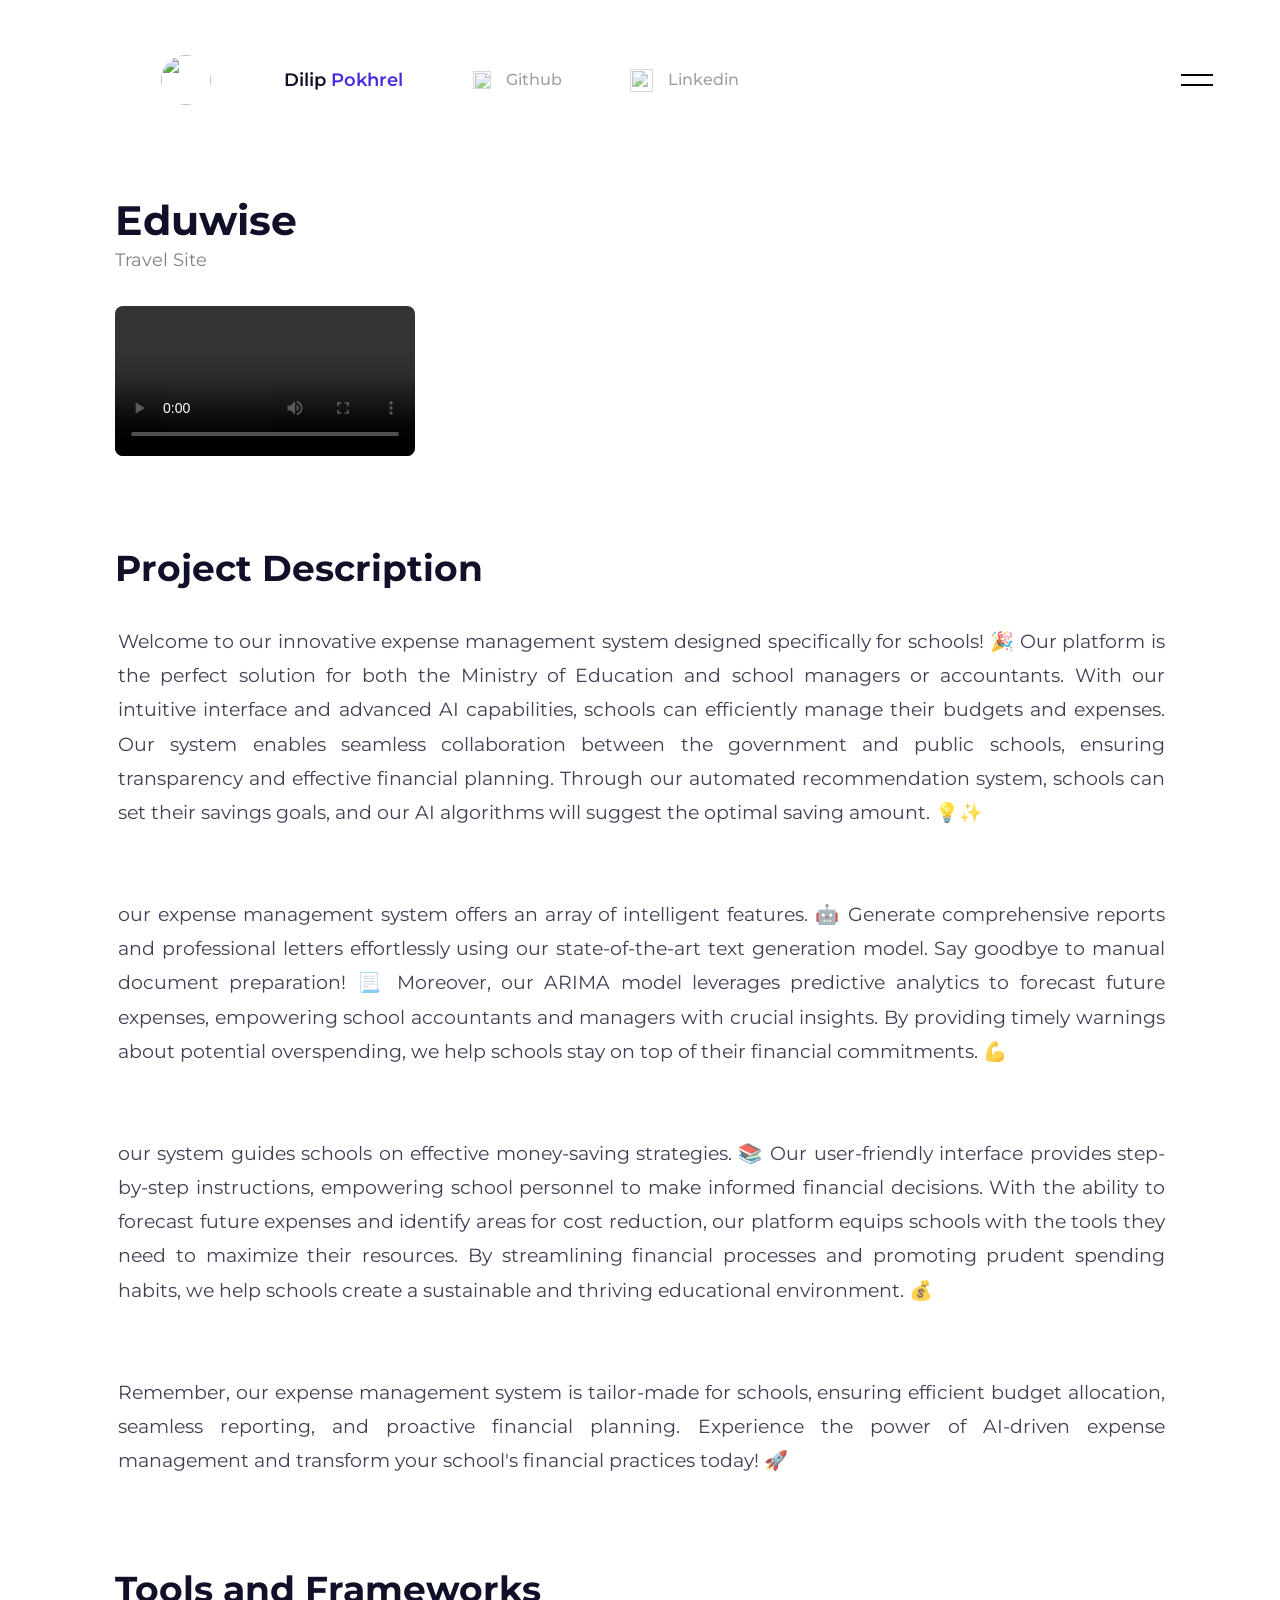
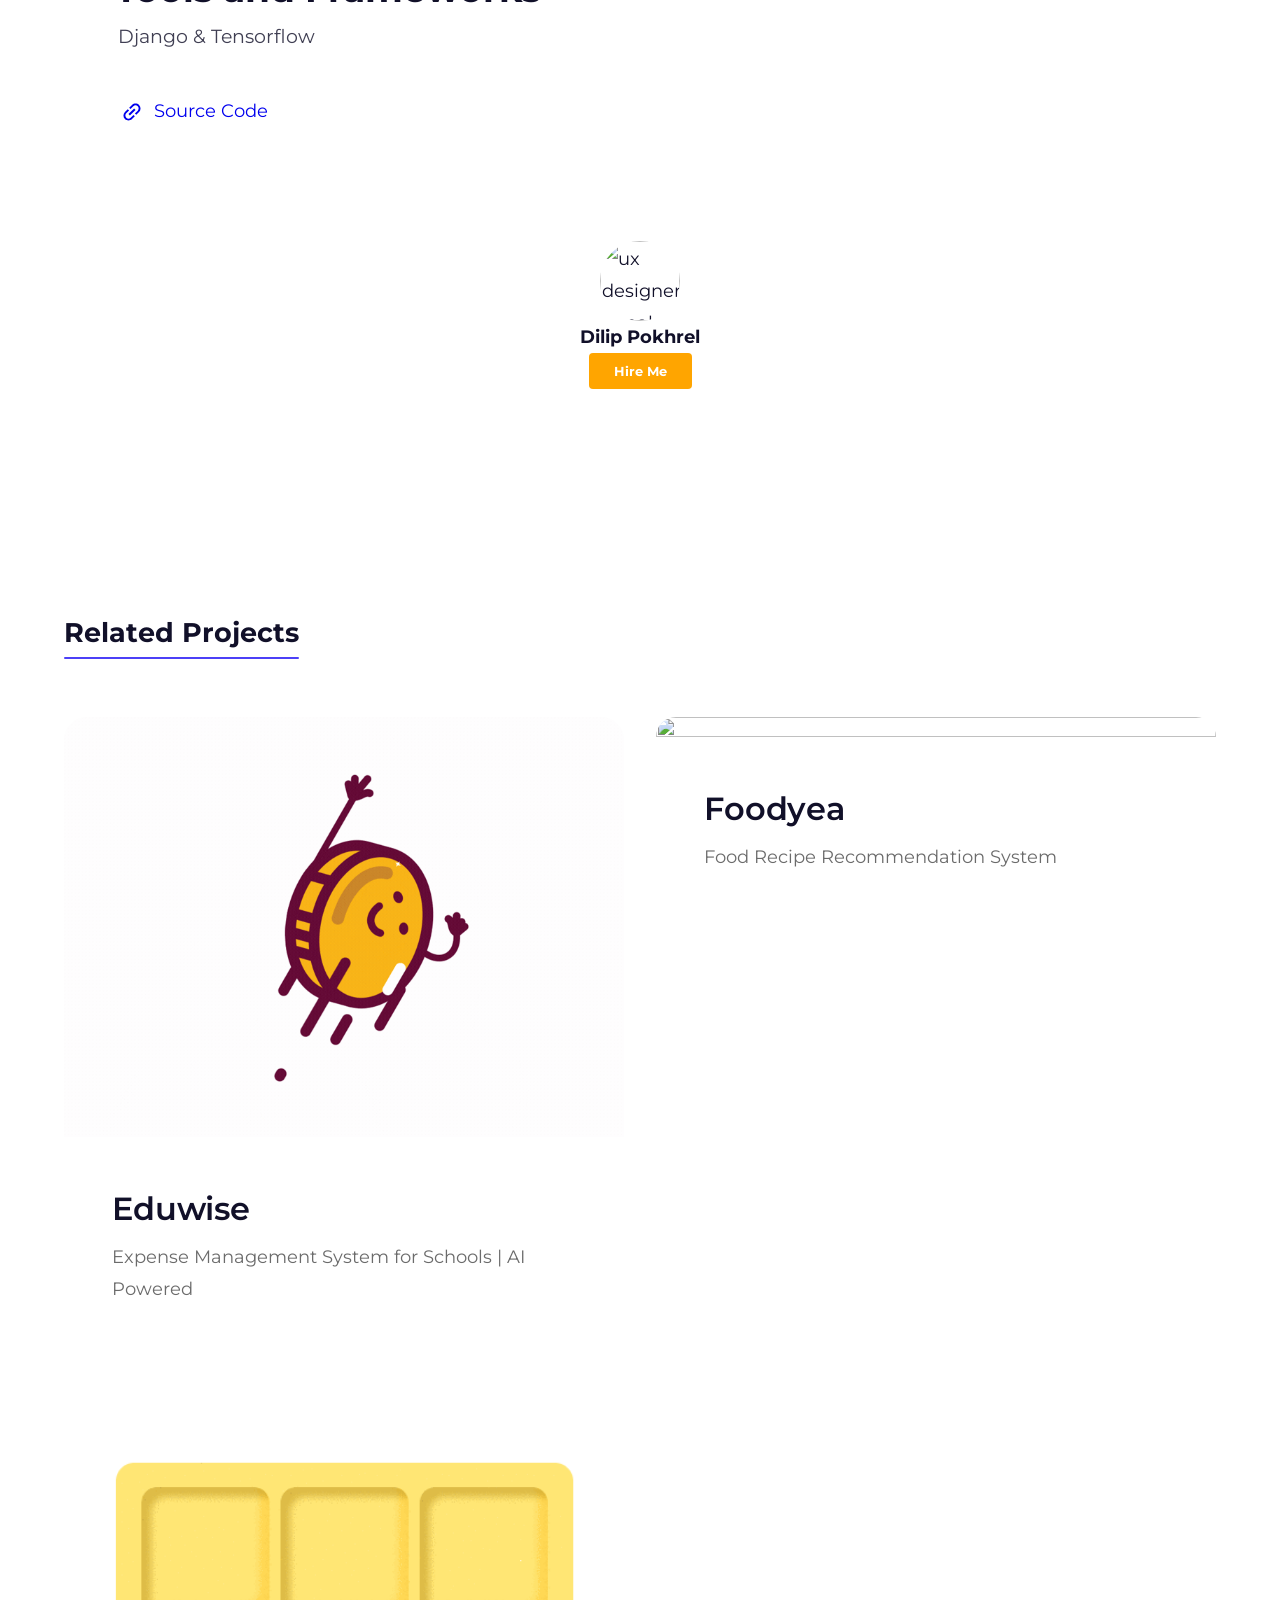
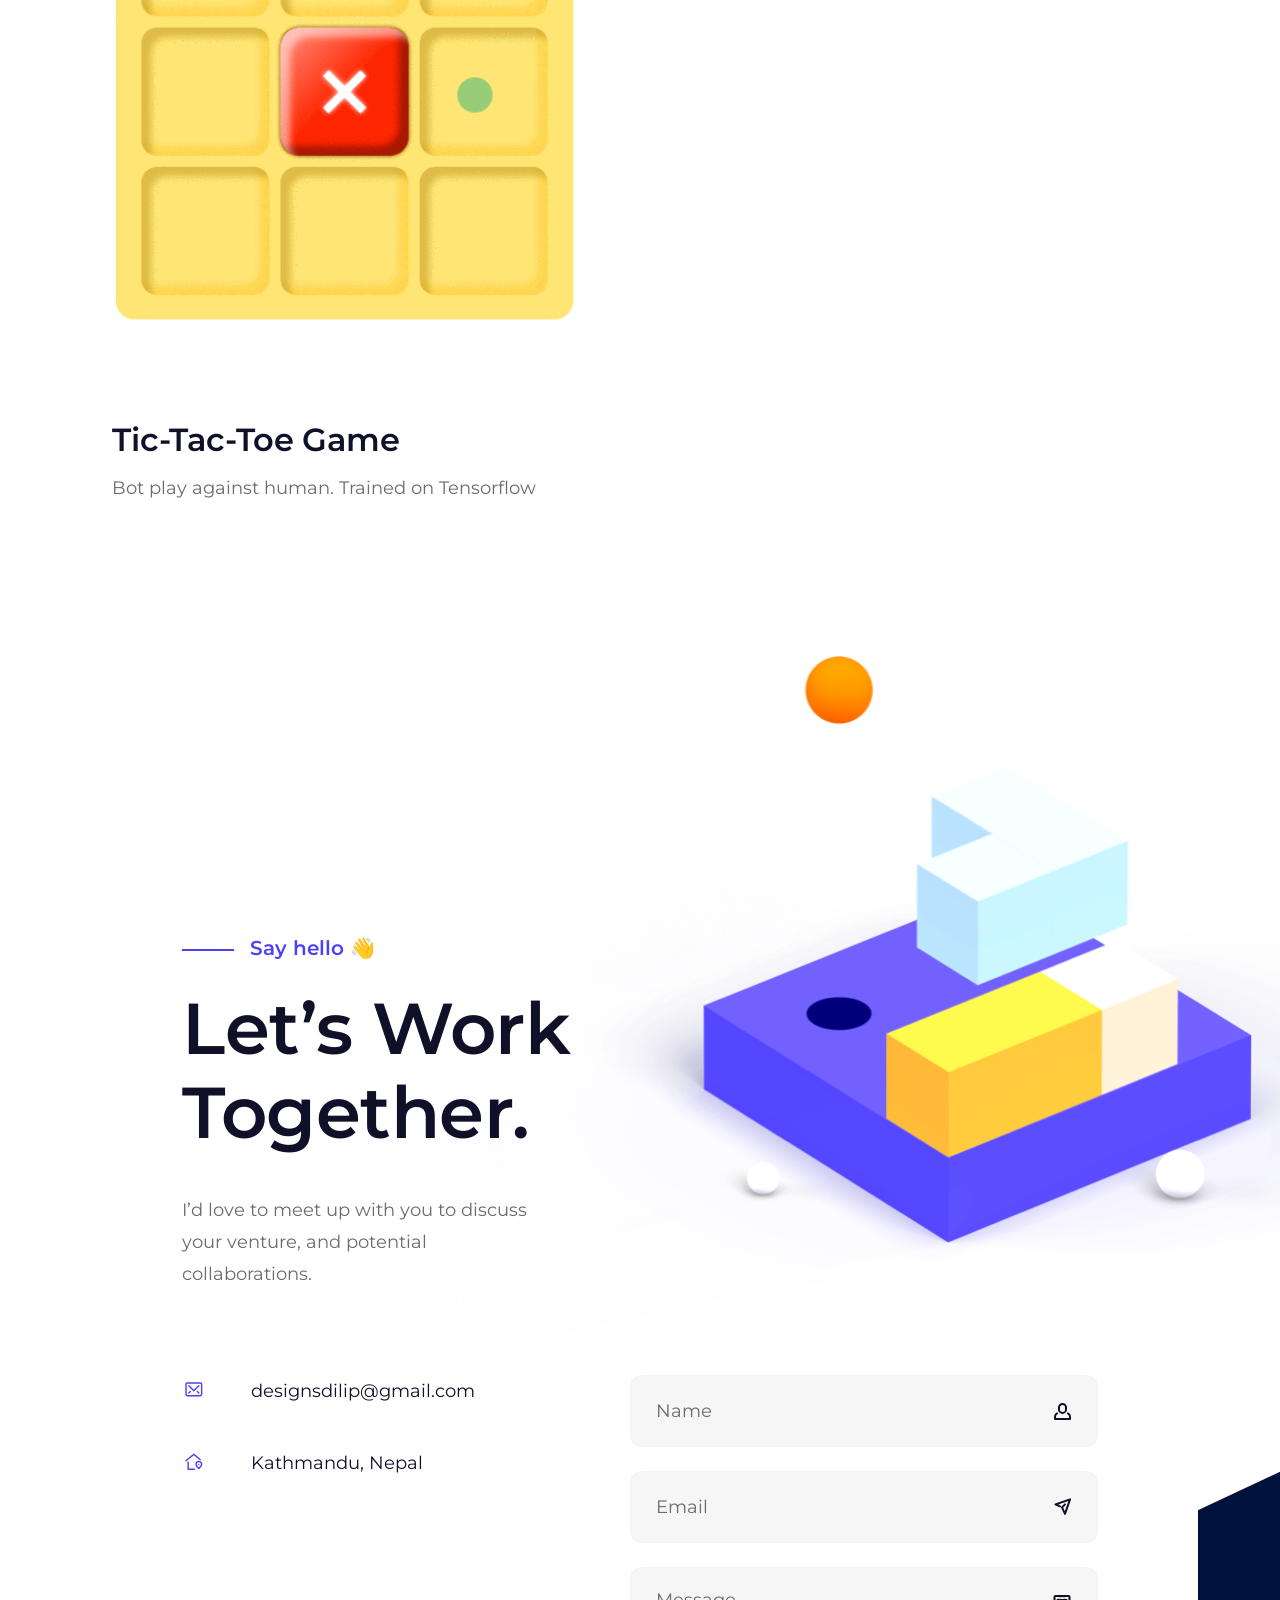
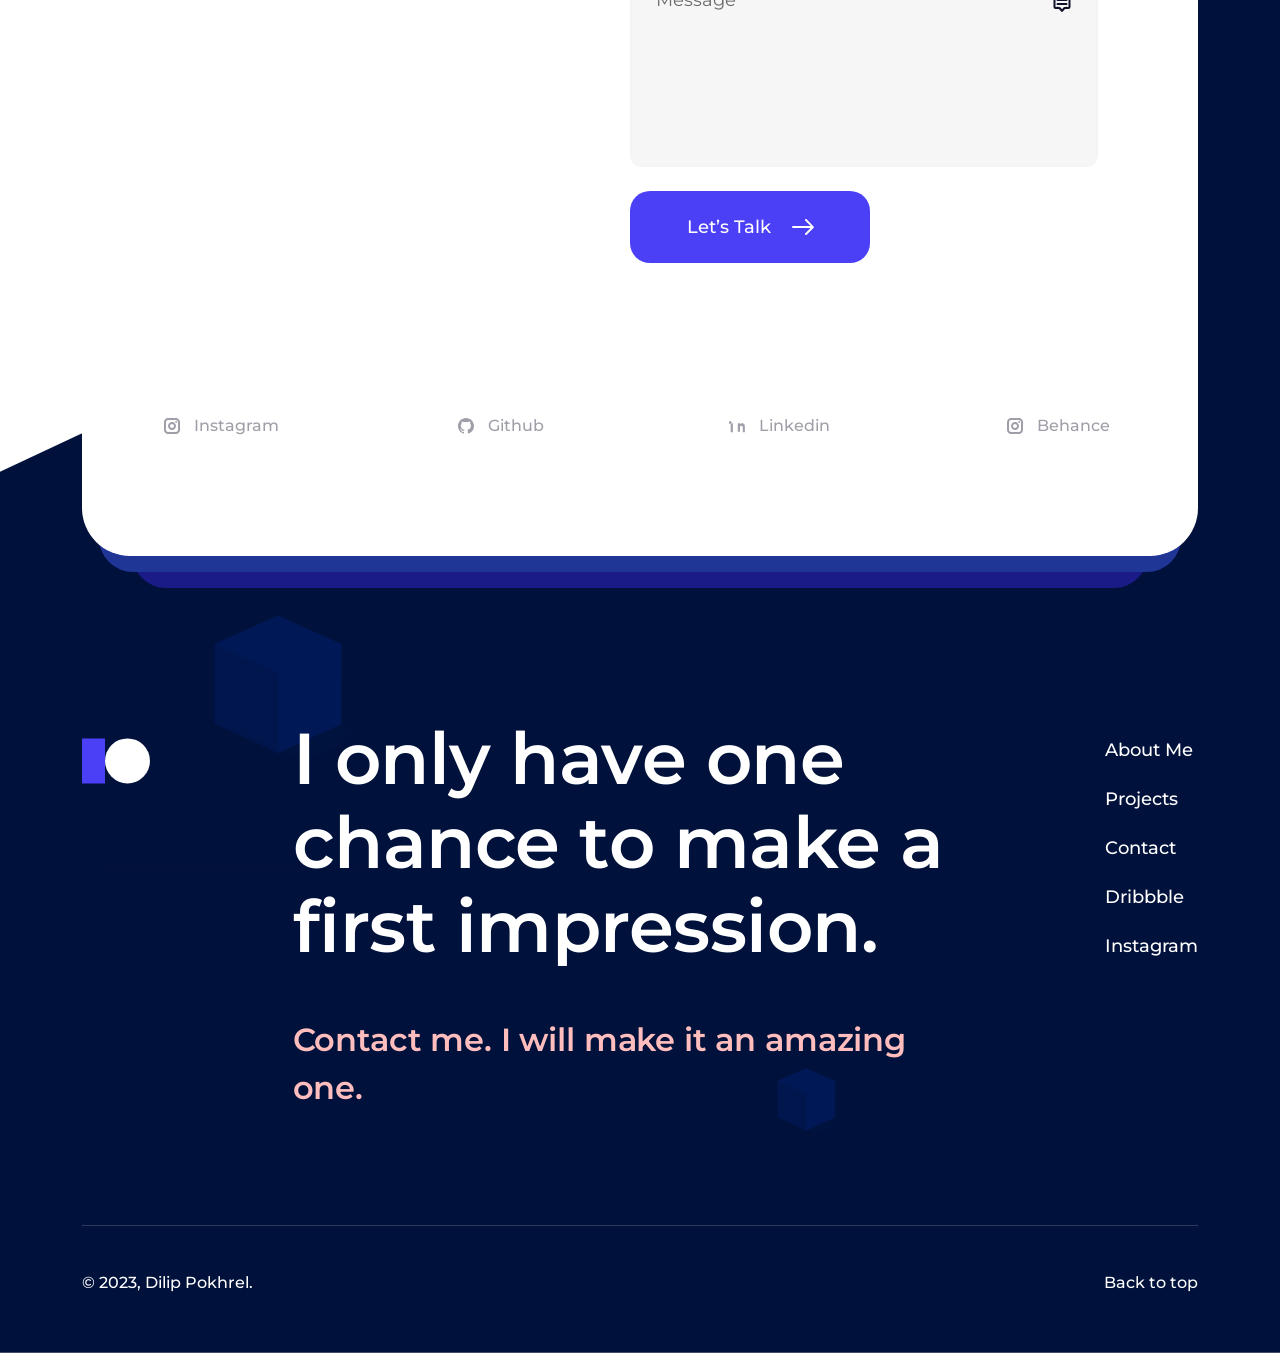
==== eduwise.html @ 45d1de73 "added project page" ====
<html>
   <head>
      <meta name="viewport" content="width=device-width">
      <meta charset="utf-8">
      <meta name="next-head-count" content="4">
      <link rel="preconnect" href="https://fonts.googleapis.com">
<link rel="preconnect" href="https://fonts.gstatic.com" crossorigin>

<link rel="stylesheet" href="https://cdn.plyr.io/3.7.8/plyr.css" />

<link href="https://fonts.googleapis.com/css2?family=Montserrat:wght@300&display=swap" rel="stylesheet">
<link rel="stylesheet" media="all" href="css/css-app.min.css">
<script>
  var viewportmeta = document.querySelector('meta[name="viewport"]');
  if (viewportmeta) {
    if (screen.width < 375) {
      var newScale = screen.width / 375;
      viewportmeta.content = 'width=375, minimum-scale=' + newScale + ', maximum-scale=1.0, user-scalable=no, initial-scale=' + newScale + '';
    } else {
      viewportmeta.content = 'width=device-width, maximum-scale=1.0, initial-scale=1.0';
    }
  }
</script>
    <script src="./js/lazysizes.min.js" async=""></script>
<style>
  .reveal-animation {
animation-name: reveal;
animation-duration: 1s;
animation-fill-mode: forwards;
}

@keyframes reveal {
0% {
opacity: 0;
transform: scale(0.5);
}
100% {
opacity: 1;
transform: scale(1);
}
}

#loading-container {
position: fixed;
top: 0;
left: 0;
width: 100%;
height: 100%;
background-color: #ffffff;
z-index: 9999;
display: flex;
align-items: center;
justify-content: center;
}

.loader {
width: 50px;
height: 50px;
border-radius: 50%;
border: 4px solid #333333;
border-top-color: transparent;
animation: spin 1s linear infinite;
}

@keyframes spin {
0% {
transform: rotate(0deg);
}
100% {
transform: rotate(360deg);
}
}



.header__burger:before{
   background-color: black;
}
.header__burger:after{
   background-color: black;
}


</style>
      <style data-jss="" data-meta="MuiSvgIcon">
         .MuiSvgIcon-root {
         fill: currentColor;
         width: 1em;
         height: 1em;
         display: inline-block;
         font-size: 1.5rem;
         transition: fill 200ms cubic-bezier(0.4, 0, 0.2, 1) 0ms;
         flex-shrink: 0;
         user-select: none;
         }
         .MuiSvgIcon-colorPrimary {
         color: #3f51b5;
         }
         .MuiSvgIcon-colorSecondary {
         color: #f50057;
         }
         .MuiSvgIcon-colorAction {
         color: rgba(0, 0, 0, 0.54);
         }
         .MuiSvgIcon-colorError {
         color: #f44336;
         }
         .MuiSvgIcon-colorDisabled {
         color: rgba(0, 0, 0, 0.26);
         }
         .MuiSvgIcon-fontSizeInherit {
         font-size: inherit;
         }
         .MuiSvgIcon-fontSizeSmall {
         font-size: 1.25rem;
         }
         .MuiSvgIcon-fontSizeLarge {
         font-size: 2.1875rem;
         }
      </style>
      <style data-jss="" data-meta="MuiAvatar">
         .MuiAvatar-root {
         width: 40px;
         height: 40px;
         display: flex;
         overflow: hidden;
         position: relative;
         font-size: 1.25rem;
         align-items: center;
         flex-shrink: 0;
         font-family: sans-serif;
         line-height: 1;
         user-select: none;
         border-radius: 50%;
         justify-content: center;
         }
         .MuiAvatar-colorDefault {
         color: #fafafa;
         background-color: #bdbdbd;
         }
         .MuiAvatar-rounded {
         border-radius: 4px;
         }
         .MuiAvatar-square {
         border-radius: 0;
         }
         .MuiAvatar-img {
         color: transparent;
         width: 100%;
         height: 100%;
         object-fit: cover;
         text-align: center;
         text-indent: 10000px;
         }
         .MuiAvatar-fallback {
         width: 75%;
         height: 75%;
         }
      </style>


<style>
*{
    font-family: 'Montserrat', sans-serif !important;
   max-width: 100vw;
}
video {
    object-fit: fill; /* or other values like "contain" or "cover" */
    border: none; /* Remove any borders */
    padding: 0; /* Remove any padding */
    margin: 0; /* Remove any margin */
  }
</style>
   </head>
   <body data-new-gr-c-s-check-loaded="14.1114.0" data-gr-ext-installed="">
      <div class="header js-header" id="header">
         <div class="header__center center"><a class="header__logo" href="/"><a class="header__logo" href="index.html"><img class="header__pic" src="https://media.licdn.com/dms/image/C5603AQFlEk9Rw_d9qg/profile-displayphoto-shrink_800_800/0/1641045529666?e=2147483647&v=beta&t=YGl5ArrjZOVlyVRpZod1Vz9etAuSthWq5inbmCPVa10" style="height:50px;width:50px;border-radius:50px" alt=""></a></a>
           <p style="margin-left: -20px;margin-right: 70px;font-weight:600;"> Dilip <span style="color:rgb(70, 43, 226)">Pokhrel</span></p>
           <div class="header__social header__social_main"><a class="header__link" href="https://github.com/coder-dilip" target="_blank">
               <img src="https://upload.wikimedia.org/wikipedia/commons/9/91/Octicons-mark-github.svg" style="width:18px;height:auto;opacity: 0.6;margin-right: 15px;" alt="">
                 Github</a><a class="header__link" href="https://www.linkedin.com/in/dilippokhrel/" target="_blank">
                   <img src="https://icon-library.com/images/linkedin-icon-resume/linkedin-icon-resume-1.jpg" style="width:23px;height:auto;opacity: 0.6;margin-right: 15px;" alt="">
              Linkedin</a></div>
           <button class="header__burger js-header-burger" style="color:black !important"></button>
         </div>
         <div class="header__wrapper js-header-wrapper">
           <div class="header__preview"><a class="header__logo" href="index.html">
            <div style="display: flex;align-items: center;">
               <img class="header__pic" style="border-radius: 60px;height:60px;width:auto" src="https://yt3.googleusercontent.com/ytc/AGIKgqPTjOGHkzx6yGVcuReM-qE14VBPfmfHMRu24Bqj=s900-c-k-c0x00ffffff-no-rj" alt=""></a>
               <h3 style="font-weight: bolder;margin-left: 15px;color:white">Dilip Pokhrel</h3>
            </div>
             <div class="header__img"></div>
           </div>
           <div class="header__center center">
             <div class="header__contacts"><a class="header__line" href="mailto:designsdilip@gmail.com">
                 <div class="header__icon">
                  
                 </div>
                 <div class="header__text">designsdilip@gmail.com</div></a>
               <div class="header__line">
                 <div class="header__icon">
                 
                 </div>
                 <div class="header__text"> 
                   <p>Kathmandu, Nepal</p>
                 </div>
               </div>
             </div>
             <nav class="header__nav"><a class="header__item" href="#"><span>About</span></a><a class="header__item" href="#"><span>Work</span></a><a class="header__item" href="#"><span>Services</span></a><a class="header__item" href="#"><span>Contact</span></a></nav>
             <div class="header__social header__social_inner"><a class="header__link" href="#">
                 <svg xmlns="http://www.w3.org/2000/svg" width="16" height="16" fill="none" viewbox="0 0 16 16">
                   <path fill-rule="evenodd" d="M8 0C3.6 0 0 3.6 0 8s3.6 8 8 8 8-3.6 8-8-3.6-8-8-8zm2.2 7.4s-.2-.6-.3-.8c1.7-.8 2.8-1.7 3.2-2.2.7.9 1.1 2 1.2 3.2-.8-.2-2.6-.5-4.1-.2zM9.1 5.1C8.3 3.7 7.4 2.5 7 1.8c1.9-.5 3.6.1 4.9 1.3-.4.5-1.2 1.3-2.8 2zm-4-2.6c.4.5 1.2 1.7 2 3.2-2.2.5-4.2.6-5.1.6.4-1.6 1.6-3 3.1-3.8zM8 7.3c.1.2.2.4.3.5-2.8.9-4.6 3.2-5.2 4.1-.8-1.1-1.3-2.4-1.3-3.7.9-.1 3.5-.2 6.2-.9zm1 2.2c.7 2 1.1 3.6 1.2 4.4-2.1.7-4.5.3-5.8-.8.4-.7 1.7-2.5 4.6-3.6zm2.9 3.4c-.2-.8-.5-2.2-1.1-3.9 1.1-.2 2.7 0 3.3.2-.3 1.5-1.1 2.8-2.2 3.7z" fill="#111029"></path>
                 </svg>Dribbble</a><a class="header__link" href="#">
                 <svg xmlns="http://www.w3.org/2000/svg" width="16" height="16" viewbox="0 0 16 16">
                   <path fill="#9f9fa9" d="M12 0c2.056 0 4 1.944 4 4h0v8c0 2.056-1.944 4-4 4h0-8c-2.056 0-4-1.944-4-4h0V4c0-2.056 1.944-4 4-4h0zm0 2H4c-.935 0-2 1.065-2 2h0v8c0 .953 1.047 2 2 2h8c.935 0 2-1.065 2-2h0V4c0-.935-1.065-2-2-2h0zM8 4c2.206 0 4 1.794 4 4s-1.794 4-4 4-4-1.794-4-4 1.794-4 4-4zm0 2c-1.103 0-2 .897-2 2s.897 2 2 2 2-.897 2-2-.897-2-2-2zm4.145-3.068a.96.96 0 1 1 0 1.92.96.96 0 1 1 0-1.92z"></path>
                 </svg>Instagram</a></div>
           </div>
         </div>
       </div>
       <br><br><br>
      <div id="__next">
         <div style="margin-bottom:40px"></div>
         <div class="Home_active_details__1TKPJ" style="width:90%;margin:auto;max-width:1050px">
            <p class="Home_hello__30AyG" style="width: 100%; font-size: 41px; line-height: 3rem; margin-top: 100px; animation: 0s ease 0s 1 normal none running none; margin-bottom: 0px;font-family: 'Montserrat', sans-serif;font-weight: bolder;">Eduwise</p>
            <p style="color:GrayText">Travel Site</p>
            <div style="margin-top:30px">
               <div style="display: inline-block; max-width: 100%; overflow: hidden; position: relative; box-sizing: border-box; margin: 0px;">
                  <div style="box-sizing: border-box; display: block; max-width: 100%;">
                  
                     <div class="plyr">
                        <video controls style="border-radius: 8px;">
                          <source src="./project_videos/expense.mp4" type="video/mp4">
                        </video>
                      </div>
                </div>
                
               </div>
            </div>
            <div style="width:100%;margin:auto;margin-top:80px">
               <h1>Project Description</h1>
               <p style="font-size:1.2rem;margin-left:3px;margin-top:-10px;opacity:0.8;text-align: justify;">
                  <br>
                  Welcome to our innovative expense management system designed specifically for schools! 🎉 Our platform is the perfect solution for both the Ministry of Education and school managers or accountants. With our intuitive interface and advanced AI capabilities, schools can efficiently manage their budgets and expenses. Our system enables seamless collaboration between the government and public schools, ensuring transparency and effective financial planning. Through our automated recommendation system, schools can set their savings goals, and our AI algorithms will suggest the optimal saving amount. 💡✨

                 <br><br><br>
             our expense management system offers an array of intelligent features. 🤖 Generate comprehensive reports and professional letters effortlessly using our state-of-the-art text generation model. Say goodbye to manual document preparation! 📃 Moreover, our ARIMA model leverages predictive analytics to forecast future expenses, empowering school accountants and managers with crucial insights. By providing timely warnings about potential overspending, we help schools stay on top of their financial commitments. 💪
                  
                 <br><br><br>
              our system guides schools on effective money-saving strategies. 📚 Our user-friendly interface provides step-by-step instructions, empowering school personnel to make informed financial decisions. With the ability to forecast future expenses and identify areas for cost reduction, our platform equips schools with the tools they need to maximize their resources. By streamlining financial processes and promoting prudent spending habits, we help schools create a sustainable and thriving educational environment. 💰
                  <br><br><br>
                  Remember, our expense management system is tailor-made for schools, ensuring efficient budget allocation, seamless reporting, and proactive financial planning. Experience the power of AI-driven expense management and transform your school's financial practices today! 🚀</p>
            </div>
            <div style="width:100%;margin:auto;margin-top:80px">
               <h1> Tools and Frameworks</h1>
               <p style="font-size:1.2rem;margin-left:3px;margin-top:-2px;opacity:0.8">Django &amp; Tensorflow<br><br></p>
               <a target="_blank" rel="noreferrer" class="Home_hoverprojectlink__252nt" style="cursor:pointer" href="https://fervent-feynman-dfd9a2.netlify.app/">
                  <svg class="MuiSvgIcon-root" focusable="false" viewBox="0 0 24 24" aria-hidden="true" style="margin-top:5px;margin-left:5px;position:relative;top:7px;transform:rotate(-45deg);margin-right:5px">
                     <path d="M3.9 12c0-1.71 1.39-3.1 3.1-3.1h4V7H7c-2.76 0-5 2.24-5 5s2.24 5 5 5h4v-1.9H7c-1.71 0-3.1-1.39-3.1-3.1zM8 13h8v-2H8v2zm9-6h-4v1.9h4c1.71 0 3.1 1.39 3.1 3.1s-1.39 3.1-3.1 3.1h-4V17h4c2.76 0 5-2.24 5-5s-2.24-5-5-5z"></path>
                  </svg>
                  Source Code
               </a>
            </div>
            <div style="display:flex;flex-direction:column;align-items:center;margin-top:50px">
                <br><br>
               <div><img alt="ux designer nepal" src="https://mir-s3-cdn-cf.behance.net/user/276/5e4175543273395.5f2100124bf1f.jpg" style="border-radius: 80px;width:80px;height:auto"></div>
               <p style="font-weight:bold">Dilip Pokhrel</p>
               <button style="background:orange;box-shadow:none;outline: none;border:none;border-radius: 4px;padding:10px 25px;font-weight: bold;color: white;cursor:pointer">Hire Me</button>
            </div>
         </div>
      </div>



      <br><br><br><br><br><br><br>
      <a style="cursor:pointer;margin-left:5%;font-weight: bold;font-size: 1.7rem;" id="ai" class="cases__link active">Related Projects</a>
<div style="max-width: 100vw;margin:5%">
      <div id="ai_projects" class="cases__list js-owl" data-items-mobile-portrait="1" data-items-mobile-album="1" data-autoheight><a class="cases__item" data-aos="animation-translate-y" data-aos-delay="" href="/eduwise.html">
         <div class="cases__preview"><img class="cases__pic lazyload" data-src="./images/eduwise.gif" alt="">
           <div class="cases__box">View <br>Project</div>
         </div>
         <div class="cases__body">
           <h4 class="cases__info h4">Eduwise</h4>
           <div class="cases__text">Expense Management System for Schools | AI Powered</div>
         </div></a><a class="cases__item" data-aos="animation-translate-y" data-aos-delay="200" href="case.html">
         <div class="cases__preview"><img class="cases__pic lazyload" data-src="./images/foodyea.gif" alt="">
           <div class="cases__box">View <br>Project</div>
         </div>
         <div class="cases__body">
           <h4 class="cases__info h4">Foodyea</h4>
           <div class="cases__text">Food Recipe Recommendation System</div>
         </div></a><a class="cases__item" data-aos="animation-translate-y" data-aos-delay="" href="case.html">
         <div class="cases__preview"><img class="cases__pic lazyload" data-src="./images/tictac.gif" alt="">
           <div class="cases__box">View <br>Project</div>
         </div>
         <div class="cases__body">
           <h4 class="cases__info h4">Tic-Tac-Toe Game</h4>
           <div class="cases__text">Bot play against human. Trained on Tensorflow</div>
         </div></a>
      </div>
      </div>
         <br><br><br><br>




      <!-- footer -->
      <div class="wrapper wrapper_dark">
         <div class="contacts">
           <div class="contacts__center center">
             <div class="contacts__container">
               <div class="contacts__wrap">
                 <div class="contacts__stage stage" data-aos="animation-scale-y">Say hello &#128075;</div>
                 <h2 class="contacts__title h1" data-aos="animation-scale-y" data-aos-delay="200">Let&rsquo;s Work <br>Together.</h2>
                 <div class="contacts__info" data-aos="animation-scale-y" data-aos-delay="400">I&rsquo;d love to meet up with you to discuss your venture, and potential collaborations.</div>
               </div>
               <div class="contacts__row">
                 <div class="contacts__details" data-aos="animation-translate-y"><a class="contacts__line" href="mailto:designsdilip@gmail.com">
                     <div class="contacts__icon">
                       <svg xmlns="http://www.w3.org/2000/svg" width="18" height="15" fill="none" viewbox="0 0 18 15">
                         <path fill-rule="evenodd" d="M2.422.267C1.244.267.289 1.222.289 2.4v9.956c0 1.178.955 2.133 2.133 2.133h12.8c1.178 0 2.133-.955 2.133-2.133V2.4c0-1.178-.955-2.133-2.133-2.133h-12.8zM1.711 2.4a.71.71 0 0 1 .711-.711h12.8a.71.71 0 0 1 .711.711v9.956a.71.71 0 0 1-.711.711h-12.8a.71.71 0 0 1-.711-.711V2.4zm2.636.919a.71.71 0 1 0-1.006 1.006l4.978 4.978a.71.71 0 0 0 1.006 0l4.978-4.978a.71.71 0 1 0-1.006-1.006L8.822 7.794 4.347 3.319zm1.422 5.689a.71.71 0 0 1 0 1.006l-1.422 1.422a.71.71 0 1 1-1.006-1.006l1.422-1.422a.71.71 0 0 1 1.006 0zm7.111 0a.71.71 0 1 0-1.006 1.006l1.422 1.422a.71.71 0 1 0 1.006-1.006l-1.422-1.422z" fill="#4c40f7"></path>
                       </svg>
                     </div>
                     <div class="contacts__text">designsdilip@gmail.com</div></a>
                   <div class="contacts__line">
                     <div class="contacts__icon">
                       <svg xmlns="http://www.w3.org/2000/svg" width="18" height="18" fill="none" viewbox="0 0 18 18">
                         <path fill-rule="evenodd" d="M9.273.85a.71.71 0 0 0-.901 0L.55 7.25a.71.71 0 0 0 .901 1.101l7.372-6.032 5.85 4.786a.71.71 0 1 0 .901-1.101L9.273.85zM3.845 9.222a.71.71 0 1 0-1.422 0v7.111a.71.71 0 0 0 .711.711h6.4a.71.71 0 1 0 0-1.422H3.845v-6.4zm9.932 0a2.04 2.04 0 0 0-2.11 2.008c.001.243.112.6.358 1.053.239.44.567.901.908 1.328l.867.996.867-.996c.341-.427.669-.887.908-1.328.246-.453.357-.81.358-1.053a2.04 2.04 0 0 0-2.11-2.008h-.047zm2.868 2.004h.711c0 .599-.245 1.21-.531 1.736-.294.542-.678 1.075-1.047 1.537l-1.018 1.163-.336.344-.096.095-.027.026-.007.007-.003.003-.491-.514-.491.514-.003-.003-.007-.007-.026-.026-.096-.095-.336-.344-1.017-1.163c-.37-.462-.753-.995-1.047-1.537-.286-.526-.531-1.138-.531-1.736v-.01c.012-.931.399-1.817 1.072-2.46.668-.637 1.561-.981 2.483-.957.922-.024 1.816.32 2.483.957.673.643 1.06 1.529 1.072 2.46l-.711.01zm-3.335 4.911c0 0 0 0 .491-.514l.491.514a.71.71 0 0 1-.982 0zm.491-4.07a.71.71 0 1 0 0-1.422.71.71 0 1 0 0 1.422z" fill="#4c40f7"></path>
                       </svg>
                     </div>
                     <div class="contacts__text"> 
                       <p>Kathmandu, Nepal</p>
                     </div>
                   </div>
                    
                 </div>
                 <form class="contacts__form" data-aos="animation-translate-y" data-aos-delay="200">
                   <div class="contacts__field field">
                     <div class="field__wrap">
                       <input class="field__input" type="text" name="name" placeholder="Name">
                       <div class="field__icon">
                         <svg xmlns="http://www.w3.org/2000/svg" width="17" height="18" fill="none" viewbox="0 0 17 18">
                           <path fill-rule="evenodd" d="M8.5.875a4.5 4.5 0 0 0-4.5 4.5v2a4.5 4.5 0 1 0 9 0v-2a4.5 4.5 0 0 0-4.5-4.5zM6 5.375a2.5 2.5 0 1 1 5 0v2a2.5 2.5 0 1 1-5 0v-2zM3.547 12.25a1 1 0 0 0-.969-1.75A5 5 0 0 0 0 14.875v2a1 1 0 0 0 1 1h15a1 1 0 0 0 1-1v-2a5 5 0 0 0-2.578-4.375 1 1 0 1 0-.969 1.75A3 3 0 0 1 15 14.875v1H2v-1a3 3 0 0 1 1.547-2.625z" fill="#111029"></path>
                         </svg>
                       </div>
                     </div>
                   </div>
                   <div class="contacts__field field">
                     <div class="field__wrap">
                       <input class="field__input" type="email" name="email" placeholder="Email">
                       <div class="field__icon">
                         <svg xmlns="http://www.w3.org/2000/svg" width="17" height="17" fill="none" viewbox="0 0 17 17">
                           <path fill-rule="evenodd" d="M16.707.668a1 1 0 0 1 .238 1.033l-5 14.5a1 1 0 0 1-1.853.093l-3-6.5a1 1 0 0 1 .201-1.126l3-3a1 1 0 0 1 1.414 1.414L9.2 9.589l1.665 3.608 3.52-10.208-10.207 3.52 2.223 1.026a1 1 0 1 1-.838 1.816L1.081 7.283a1 1 0 0 1 .093-1.853l14.5-5a1 1 0 0 1 1.033.238z" fill="#4c40f7"></path>
                         </svg>
                       </div>
                     </div>
                   </div>
                   <div class="contacts__field field">
                     <div class="field__wrap">
                       <div class="field__icon">
                         <svg xmlns="http://www.w3.org/2000/svg" width="12" height="18" fill="none" viewbox="0 0 12 18">
                           <path fill-rule="evenodd" d="M6.664 1.128a1 1 0 0 0-1.329 0l-4.5 4a1 1 0 0 0 1.329 1.495L6 3.213l3.836 3.409a1 1 0 1 0 1.329-1.495l-4.5-4zm-4.5 11a1 1 0 1 0-1.329 1.495l4.5 4a1 1 0 0 0 1.329 0l4.5-4a1 1 0 0 0-1.329-1.495L6 15.537l-3.836-3.41z" fill="#111029"></path>
                         </svg>
                       </div>
                     </div>
                   </div>
                   <div class="contacts__field field field_textarea">
                     <div class="field__wrap">
                       <textarea class="field__textarea" name="message" placeholder="Message"></textarea>
                       <div class="field__icon">
                         <svg xmlns="http://www.w3.org/2000/svg" width="18" height="18" fill="none" viewbox="0 0 18 18">
                           <path fill-rule="evenodd" d="M.5 2.875a2 2 0 0 1 2-2h13a2 2 0 0 1 2 2v10a2 2 0 0 1-2 2h-3.532l-2.2 2.64a1 1 0 0 1-1.536 0l-2.2-2.64H2.5a2 2 0 0 1-2-2v-10zm15 0h-13v10h4a1 1 0 0 1 .768.36L9 15.313l1.732-2.078a1 1 0 0 1 .768-.36h4v-10zm-12 3a1 1 0 0 1 1-1h9a1 1 0 1 1 0 2h-9a1 1 0 0 1-1-1zm1 3a1 1 0 1 0 0 2h9a1 1 0 1 0 0-2h-9z" fill="#111029"></path>
                         </svg>
                       </div>
                     </div>
                   </div>
                   <div class="contacts__btn">
                     <button class="btn btn_purple"><span class="btn__text">Let&rsquo;s Talk</span>
                       <svg xmlns="http://www.w3.org/2000/svg" width="22" height="16" fill="none" viewbox="0 0 22 16">
                         <path fill-rule="evenodd" d="M14.707.293a1 1 0 0 0-1.414 0 1 1 0 0 0 0 1.414L18.586 7H1a1 1 0 1 0 0 2h17.586l-5.293 5.293a1 1 0 0 0 1.414 1.414l7-7c.183-.183.28-.419.292-.659L22 8m-.076-.383c-.049-.118-.121-.228-.217-.324l-7-7m7.217 7.324c.048.115.075.241.076.374z" fill="#fff"></path>
                       </svg>
                     </button>
                   </div>
                 </form>
               </div>
               <div class="contacts__category h5">Let&rsquo;s connect</div>
               <div class="contacts__social">
                 <div class="contacts__box" data-aos="animation-translate-y"><a class="contacts__link" href="https://instagram.com/dilip_stack" target="_blank">
                     <svg xmlns="http://www.w3.org/2000/svg" width="16" height="16" viewbox="0 0 16 16">
                       <path fill="#9f9fa9" d="M12 0c2.056 0 4 1.944 4 4h0v8c0 2.056-1.944 4-4 4h0-8c-2.056 0-4-1.944-4-4h0V4c0-2.056 1.944-4 4-4h0zm0 2H4c-.935 0-2 1.065-2 2h0v8c0 .953 1.047 2 2 2h8c.935 0 2-1.065 2-2h0V4c0-.935-1.065-2-2-2h0zM8 4c2.206 0 4 1.794 4 4s-1.794 4-4 4-4-1.794-4-4 1.794-4 4-4zm0 2c-1.103 0-2 .897-2 2s.897 2 2 2 2-.897 2-2-.897-2-2-2zm4.145-3.068a.96.96 0 1 1 0 1.92.96.96 0 1 1 0-1.92z"></path>
                     </svg>
                     <div class="contacts__text">Instagram</div></a></div>
                 <div class="contacts__box" data-aos="animation-translate-y" data-aos-delay="150"><a class="contacts__link" href="#">
                   <svg xmlns="http://www.w3.org/2000/svg" width="16" height="16" viewBox="0 0 16 16">
                     <path fill="#9f9fa9" d="M8 0C3.582 0 0 3.582 0 8c0 3.535 2.29 6.532 5.47 7.59.4.073.548-.173.548-.386 0-.19-.007-.693-.01-1.36-2.225.484-2.695-1.073-2.695-1.073-.364-.924-.888-1.17-.888-1.17-.726-.497.055-.487.055-.487.803.056 1.226.825 1.226.825.714 1.223 1.875.87 2.33.665.073-.516.277-.87.503-1.07-1.76-.2-3.608-.876-3.608-3.897 0-.862.307-1.567.81-2.117-.08-.2-.35-.997.075-2.08 0 0 .66-.21 2.16.805.626-.175 1.295-.263 1.96-.266.665.003 1.334.091 1.96.266 1.5-1.015 2.16-.805 2.16-.805.425 1.083.155 1.88.075 2.08.504.55.81 1.255.81 2.117 0 3.029-1.85 3.696-3.615 3.89.285.244.54.723.54 1.46 0 1.055-.01 1.905-.01 2.17 0 .214.144.464.55.385C13.715 14.53 16 11.532 16 8c0-4.418-3.582-8-8-8z"/>
                   </svg>
                   
                     <div class="contacts__text">Github</div></a></div>
                 <div class="contacts__box" data-aos="animation-translate-y" data-aos-delay="300"><a class="contacts__link" href="https://linkedin.com/in/dilippokhrel">
                   <svg xmlns="http://www.w3.org/2000/svg" width="16" height="16" viewBox="0 0 16 16">
                     <path fill="#9f9fa9" d="M3.875 14.141H1.703V5.328H3.875v8.813zM2.789 4.711C2.789 3.822 2.01 3.047 1.121 3.047C0.232 3.047 0 3.822 0 4.711C0 5.6 0.779 6.375 1.668 6.375C2.557 6.375 2.789 5.6 2.789 4.711zM15.984 14.141H13.813v-4.657c0-1.164-0.625-1.806-1.387-1.806C11.32 7.678 11 8.32 11 9.277v4.593H8.828V5.328h2.117v1.101h0.031c0.297-0.566 1.031-1.152 2.109-1.152c2.336 0 2.77 1.539 2.77 3.547v5.517z"/>
                     <rect width="3.607" height="10.714" x="0" y="0" fill="none"/>
                   </svg>
                   
                   
                   
                     <div class="contacts__text">Linkedin</div></a></div>
                 <div class="contacts__box" data-aos="animation-translate-y" data-aos-delay="450"><a class="contacts__link" href="#">
                     <svg xmlns="http://www.w3.org/2000/svg" width="16" height="16" viewbox="0 0 16 16">
                       <path fill="#9f9fa9" d="M12 0c2.056 0 4 1.944 4 4h0v8c0 2.056-1.944 4-4 4h0-8c-2.056 0-4-1.944-4-4h0V4c0-2.056 1.944-4 4-4h0zm0 2H4c-.935 0-2 1.065-2 2h0v8c0 .953 1.047 2 2 2h8c.935 0 2-1.065 2-2h0V4c0-.935-1.065-2-2-2h0zM8 4c2.206 0 4 1.794 4 4s-1.794 4-4 4-4-1.794-4-4 1.794-4 4-4zm0 2c-1.103 0-2 .897-2 2s.897 2 2 2 2-.897 2-2-.897-2-2-2zm4.145-3.068a.96.96 0 1 1 0 1.92.96.96 0 1 1 0-1.92z"></path>
                     </svg>
                     <div class="contacts__text">Behance</div></a></div>
               </div>
               <div class="figures">
                 <div class="figures__preview"><img class="figures__pic" src="images/content-figures-1.png" alt=""></div>
                 <div class="figures__preview"><img class="figures__pic js-parallax" data-scale="1.6" data-orientation="up" src="images/content-figures-2.png" alt=""></div>
                 <div class="figures__preview"><img class="figures__pic js-parallax" data-scale="1.3" data-orientation="up" src="images/content-figures-3.png" alt=""></div>
                 <div class="figures__preview"><img class="figures__pic" src="images/content-figures-4.png" alt=""></div>
                 <div class="figures__preview"><img class="figures__pic js-parallax" data-scale="2.3" data-orientation="down" src="images/content-figures-5.png" alt=""></div>
                 <div class="figures__preview"><img class="figures__pic js-parallax" data-scale="2" data-orientation="up" src="images/content-figures-6.png" alt=""></div>
               </div>
             </div>
           </div>
         </div>
         <div class="footer">
           <div class="footer__center center">
             <div class="footer__body"><a class="footer__logo" href="index.html"><img class="footer__pic" src="images/img-logo-empty.svg" alt=""></a>
               <div class="footer__wrap">
                 <div class="footer__title h1">I only have one chance to make a first impression.</div>
                 <div class="footer__info h4">Contact me. I will make it an amazing one.</div>
               </div>
               <div class="footer__menu"><a class="footer__link" href="#">About Me</a><a class="footer__link" href="#">Projects</a><a class="footer__link" href="#">Contact</a><a class="footer__link" href="#">Dribbble</a><a class="footer__link" href="#">Instagram</a></div>
             </div>
             <div class="footer__bottom">
               <div class="footer__copyright">&copy; 2023, Dilip Pokhrel.</div><a class="footer__scroll js-scroll" href="#header">Back to top</a>
             </div>
           </div>
           <div class="footer__bg">
             <div class="footer__preview"><img class="footer__pic js-parallax" data-scale="1.5" data-orientation="down" src="images/content-footer-cube-1.png" alt=""></div>
             <div class="footer__preview"><img class="footer__pic js-parallax" data-scale="1.8" data-orientation="up" src="images/content-footer-cube-1.png" alt=""></div>
           </div>
         </div>
       </div>
      <script src="https://cdn.plyr.io/3.7.8/plyr.polyfilled.js"></script>
      <script src="js/lib-jquery.min.js"></script>
      <script src="js/lib-owl.carousel.min.js"></script>
      <script src="js/lib-aos.js"></script>
      <script src="js/lib-simpleParallax.min.js"></script>
      <script src="js/2702-js-app.js"></script>

   </body>
</html>
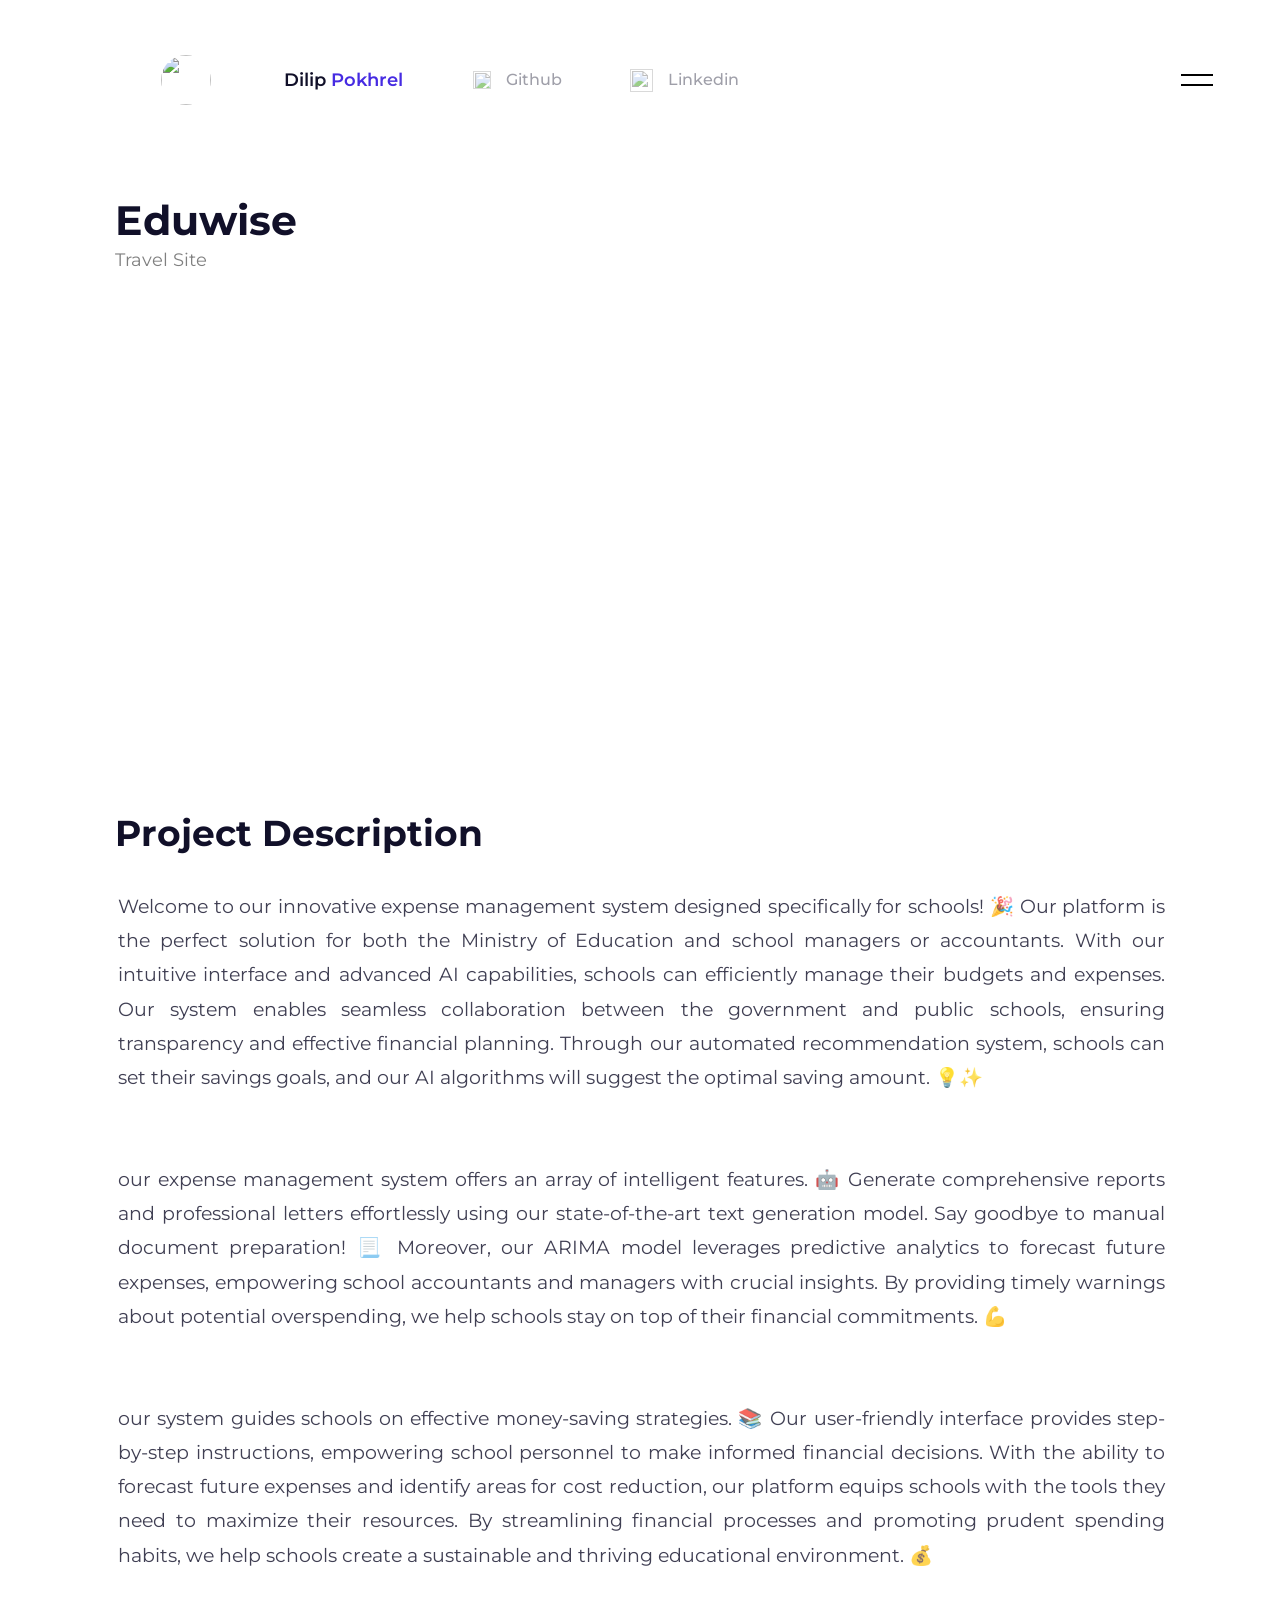
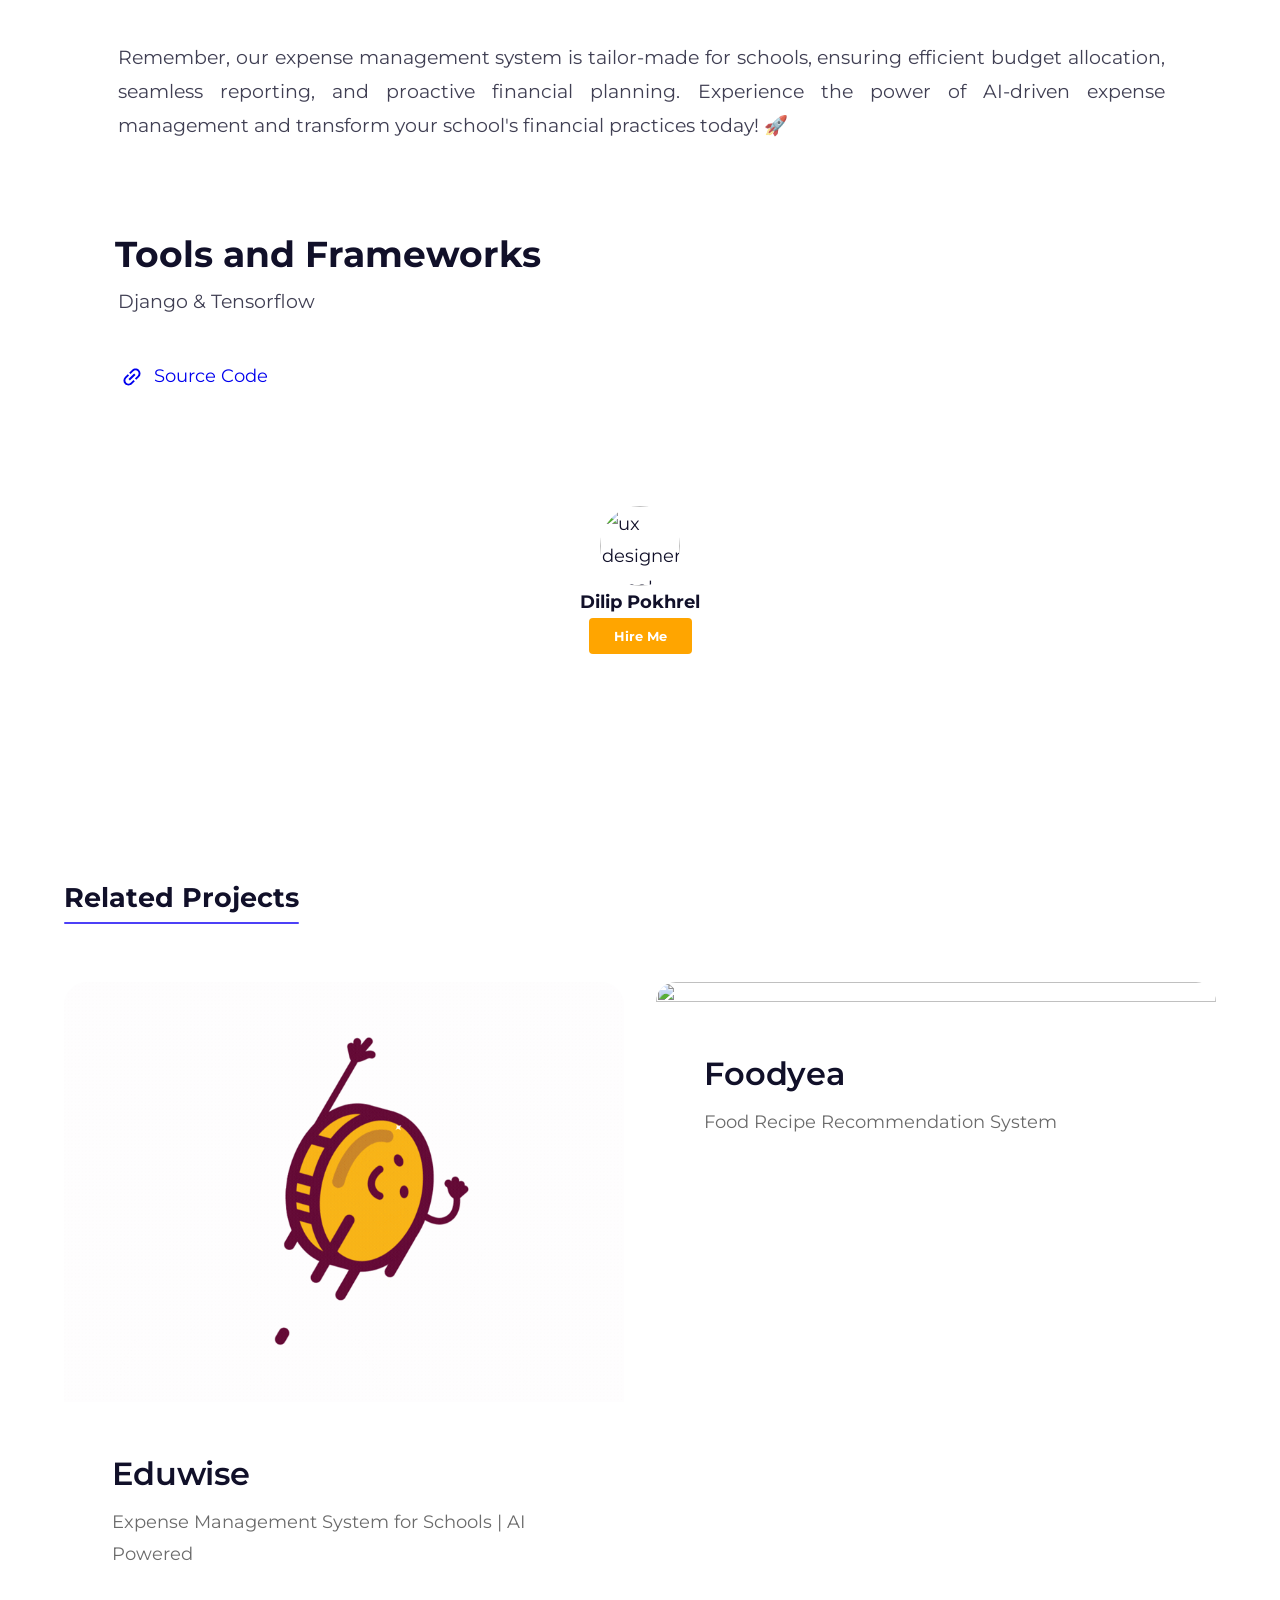
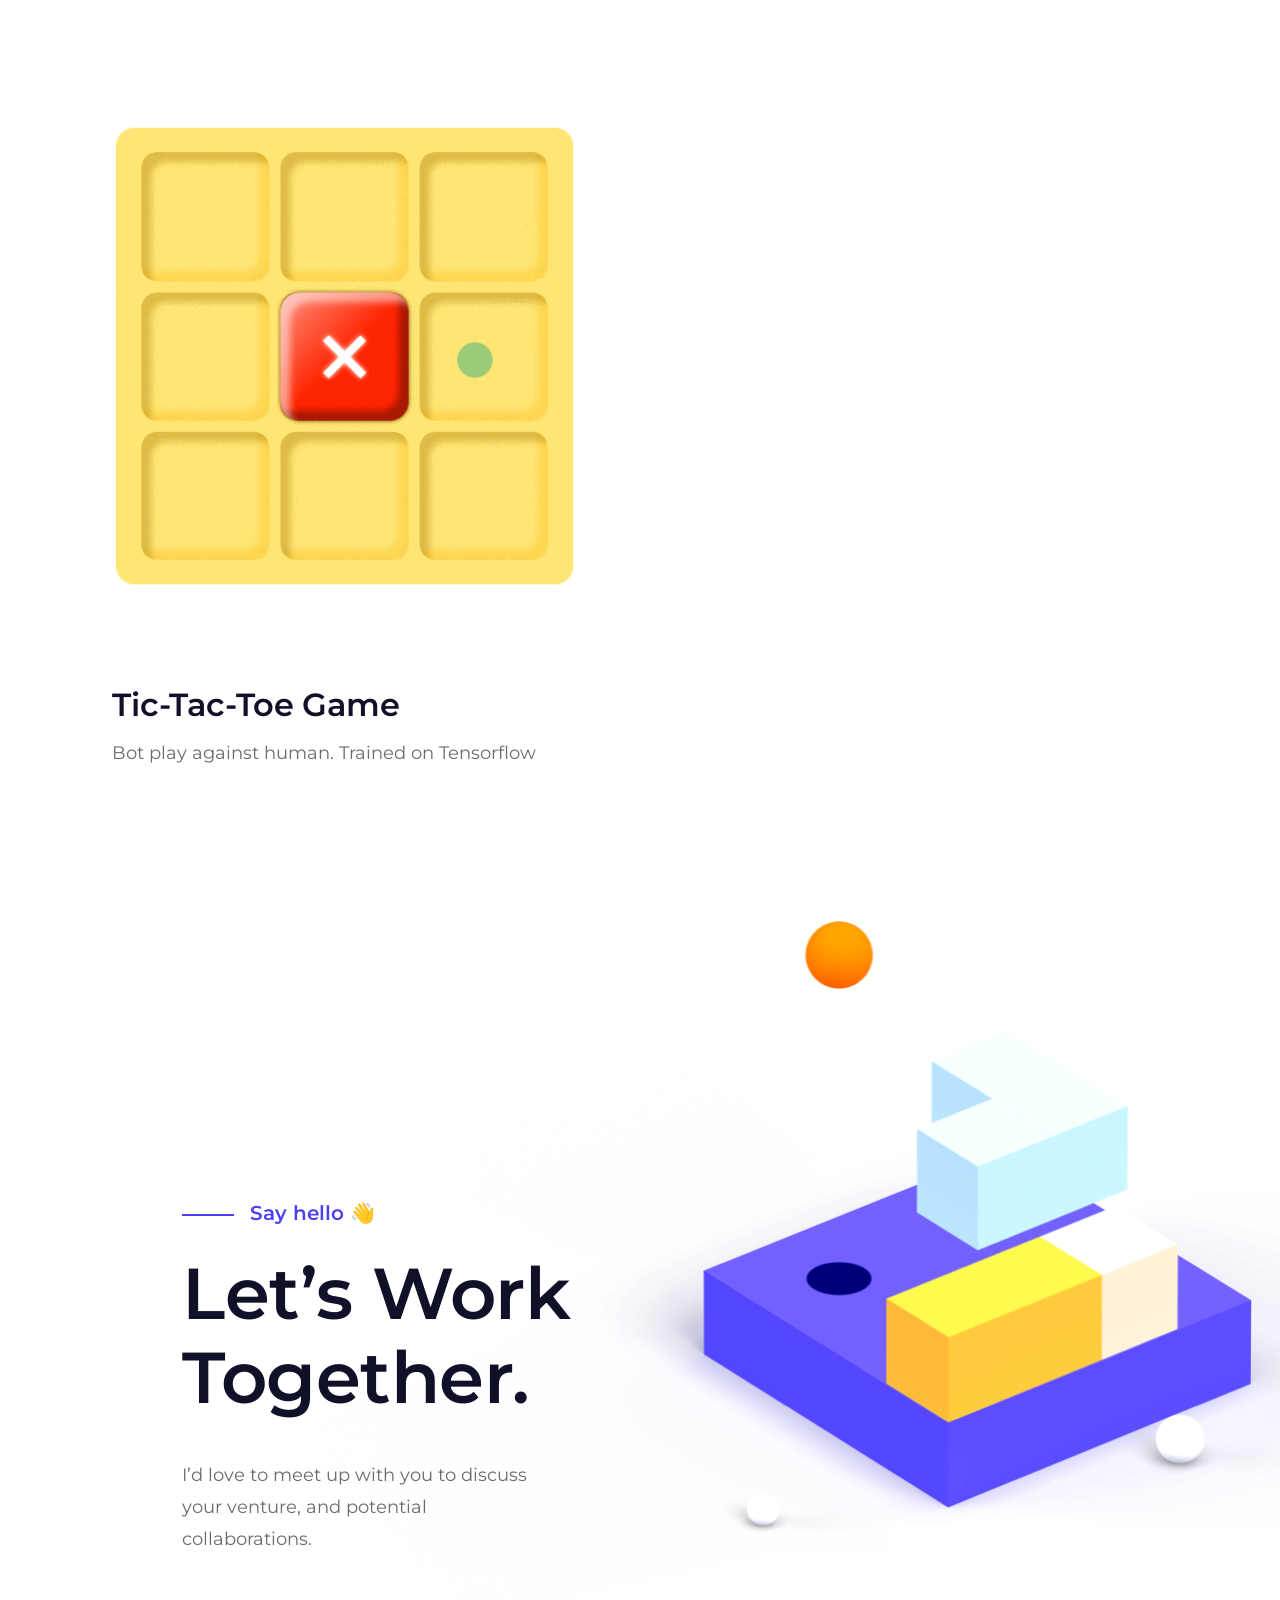
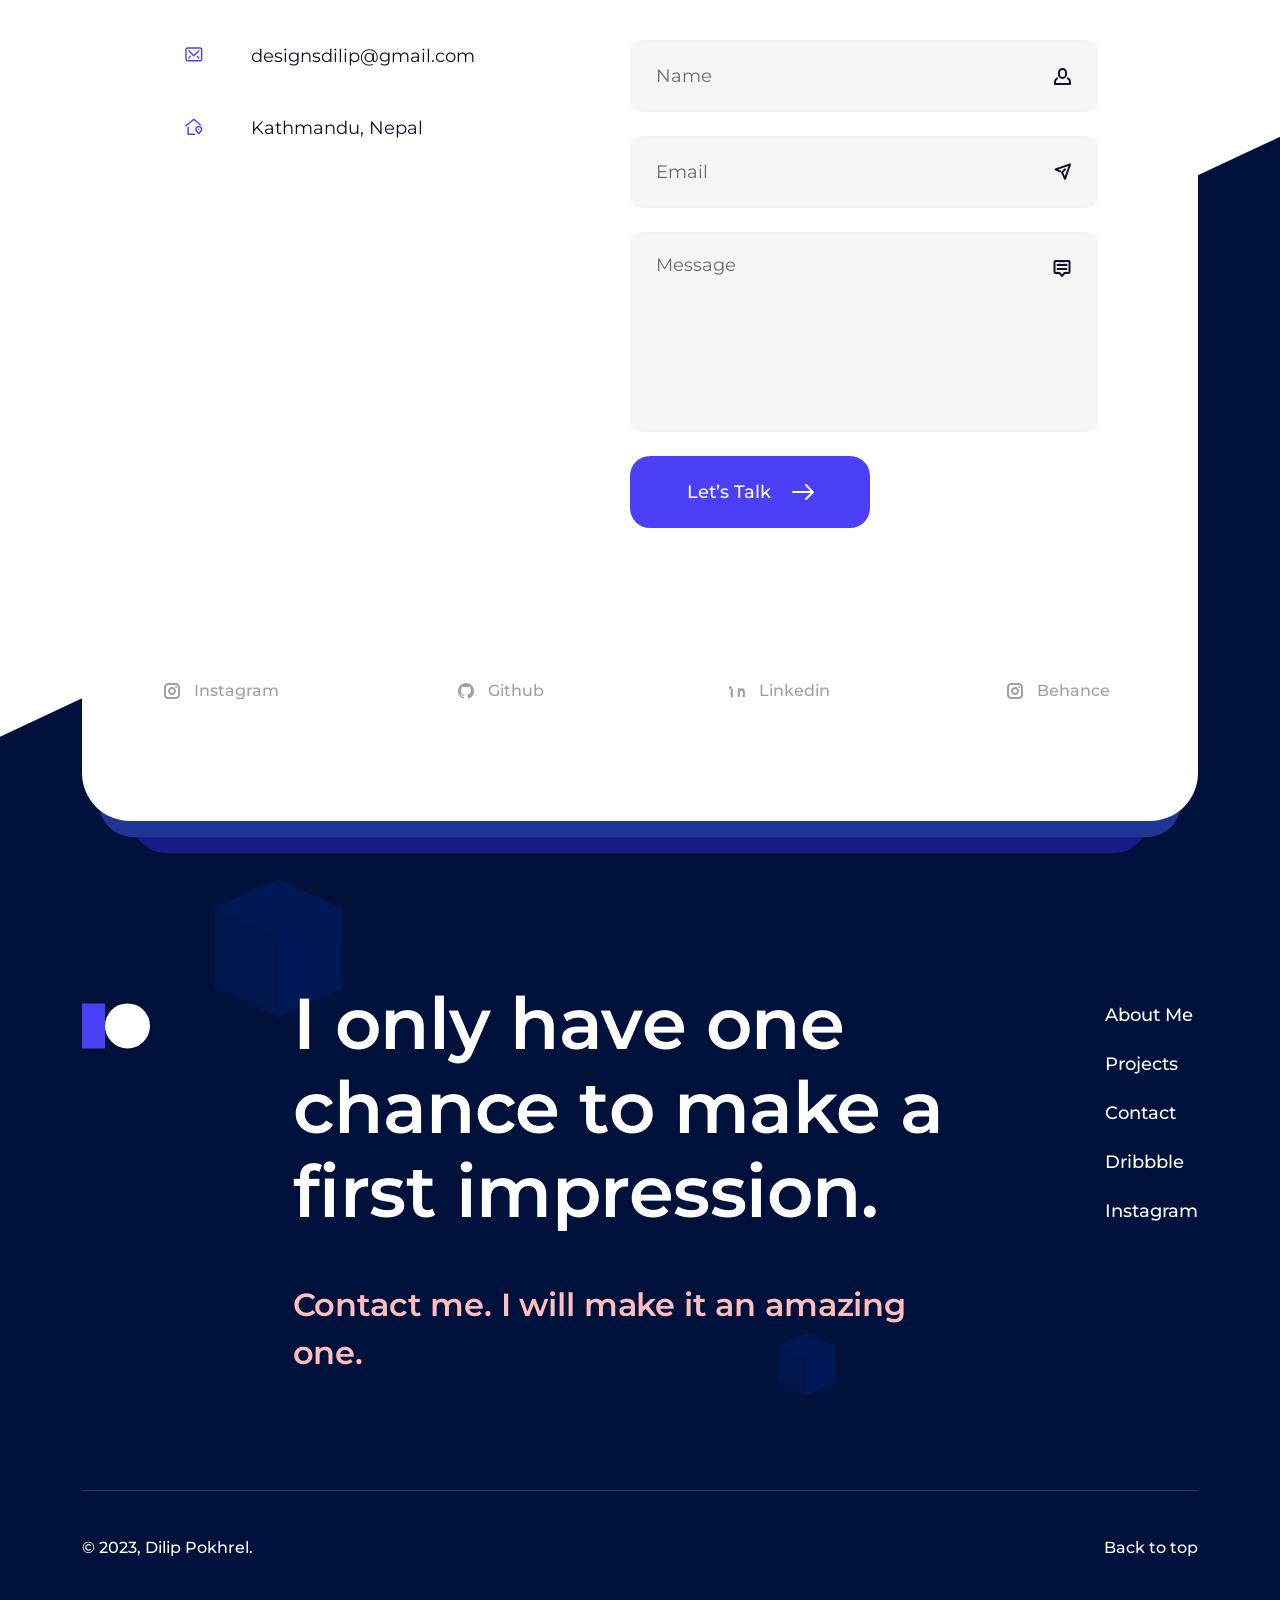
==== commit ee811eee: "responsive design" ====
--- a/eduwise.html
+++ b/eduwise.html
@@ -1,6 +1,6 @@
 <html>
    <head>
-      <meta name="viewport" content="width=device-width">
+      <!-- <meta name="viewport" content="width=device-width"> -->
       <meta charset="utf-8">
       <meta name="next-head-count" content="4">
       <link rel="preconnect" href="https://fonts.googleapis.com">
@@ -11,15 +11,7 @@
 <link href="https://fonts.googleapis.com/css2?family=Montserrat:wght@300&display=swap" rel="stylesheet">
 <link rel="stylesheet" media="all" href="css/css-app.min.css">
 <script>
-  var viewportmeta = document.querySelector('meta[name="viewport"]');
-  if (viewportmeta) {
-    if (screen.width < 375) {
-      var newScale = screen.width / 375;
-      viewportmeta.content = 'width=375, minimum-scale=' + newScale + ', maximum-scale=1.0, user-scalable=no, initial-scale=' + newScale + '';
-    } else {
-      viewportmeta.content = 'width=device-width, maximum-scale=1.0, initial-scale=1.0';
-    }
-  }
+ 
 </script>
     <script src="./js/lazysizes.min.js" async=""></script>
 <style>
@@ -170,6 +162,12 @@
     padding: 0; /* Remove any padding */
     margin: 0; /* Remove any margin */
   }
+
+  .page-wrap { width: 80%; }
+
+@media (max-width: 600px) {
+  .resp .page-wrap { width: 100%; }
+}
 </style>
    </head>
    <body data-new-gr-c-s-check-loaded="14.1114.0" data-gr-ext-installed="">
@@ -227,11 +225,8 @@
                <div style="display: inline-block; max-width: 100%; overflow: hidden; position: relative; box-sizing: border-box; margin: 0px;">
                   <div style="box-sizing: border-box; display: block; max-width: 100%;">
                   
-                     <div class="plyr">
-                        <video controls style="border-radius: 8px;">
-                          <source src="./project_videos/expense.mp4" type="video/mp4">
-                        </video>
-                      </div>
+        
+                        <iframe width="760" height="415" src="https://www.youtube.com/embed/ugdMyDac3IM" title="YouTube video player" frameborder="0" allow="accelerometer; autoplay; clipboard-write; encrypted-media; gyroscope; picture-in-picture; web-share" allowfullscreen></iframe>
                 </div>
                 
                </div>
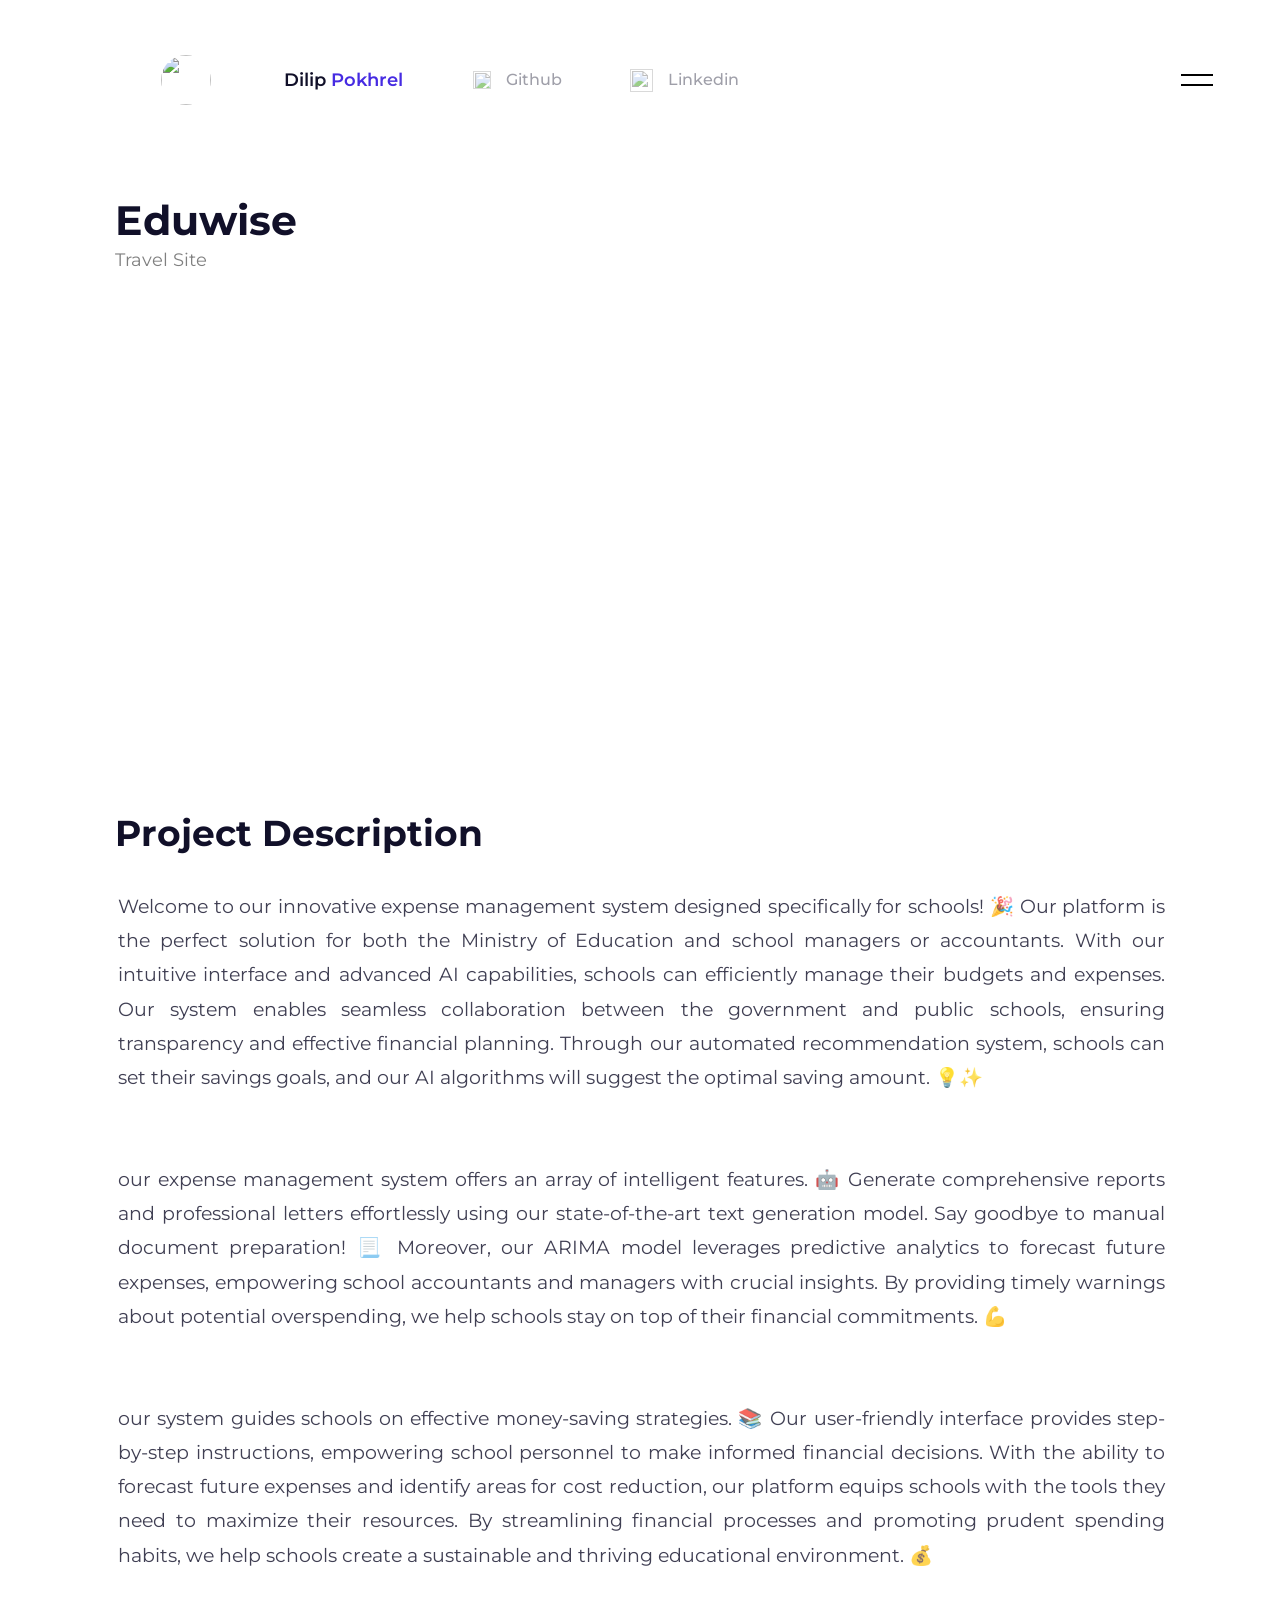
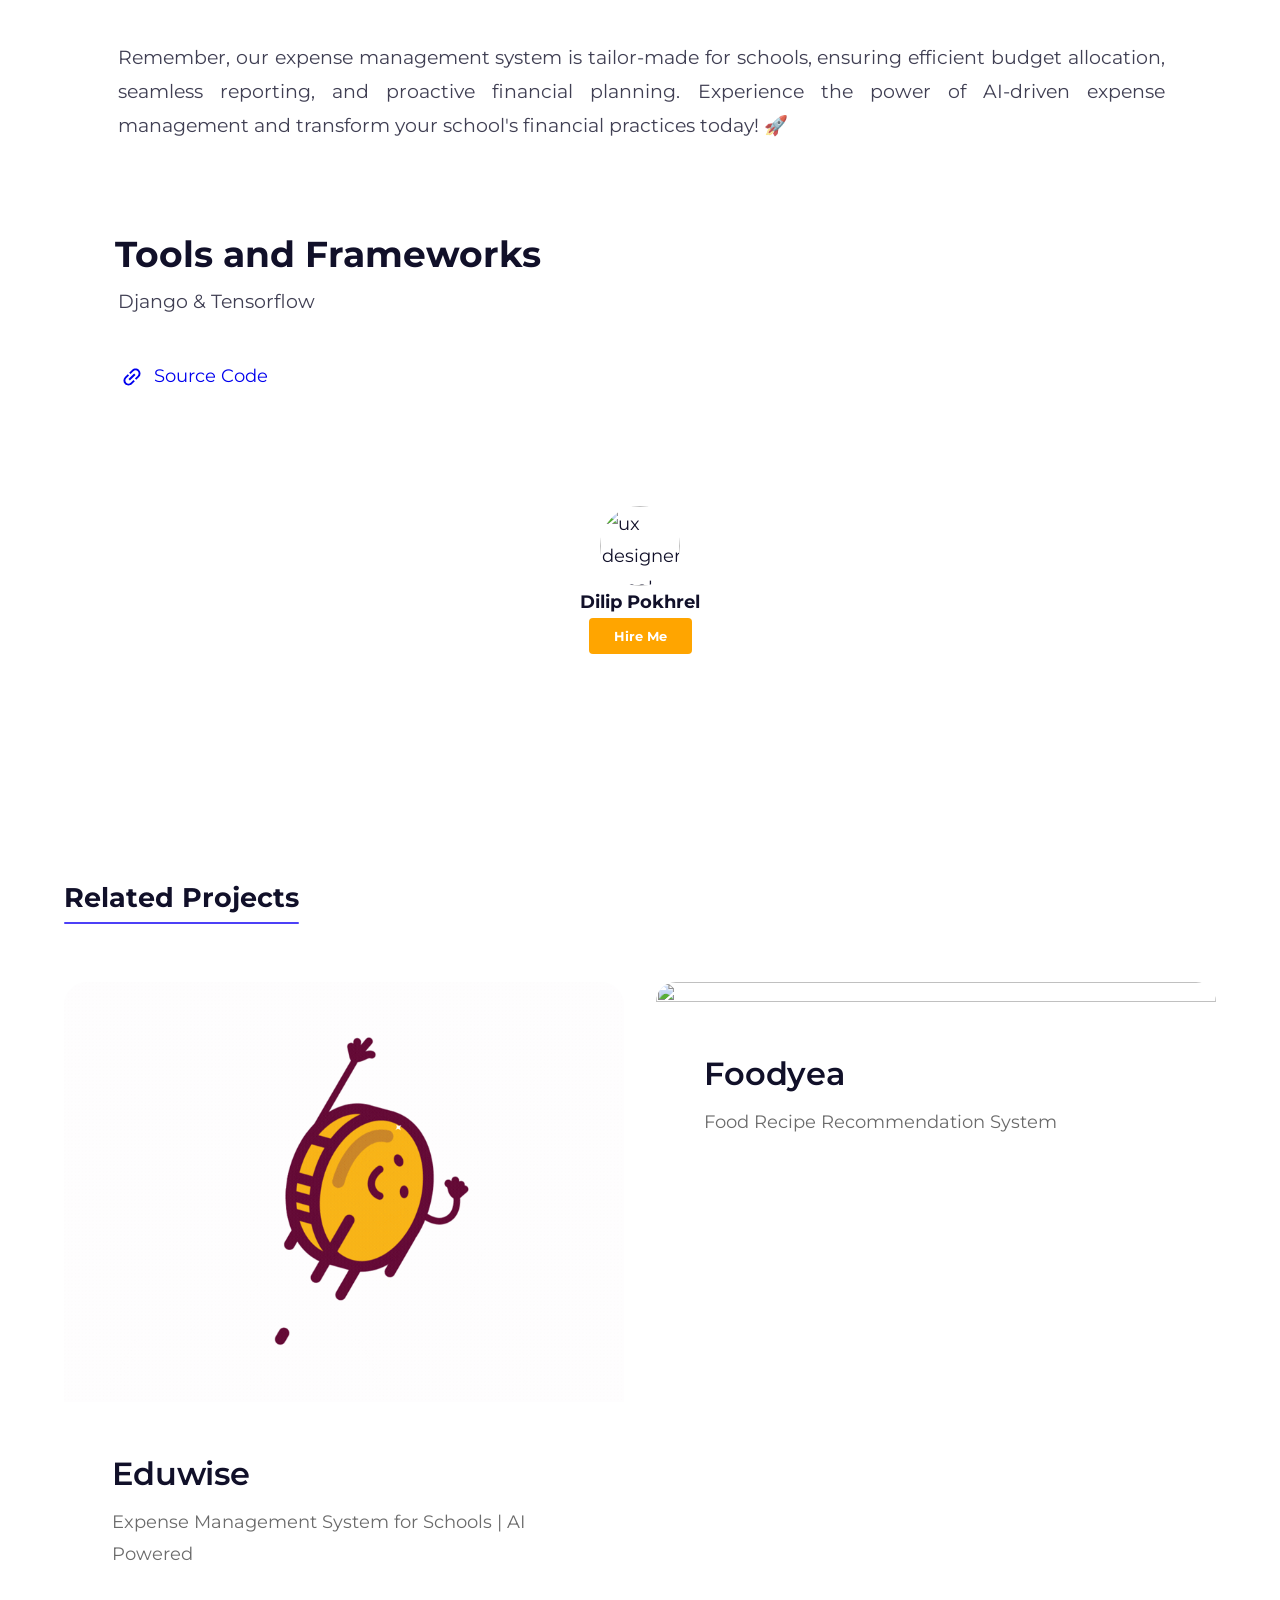
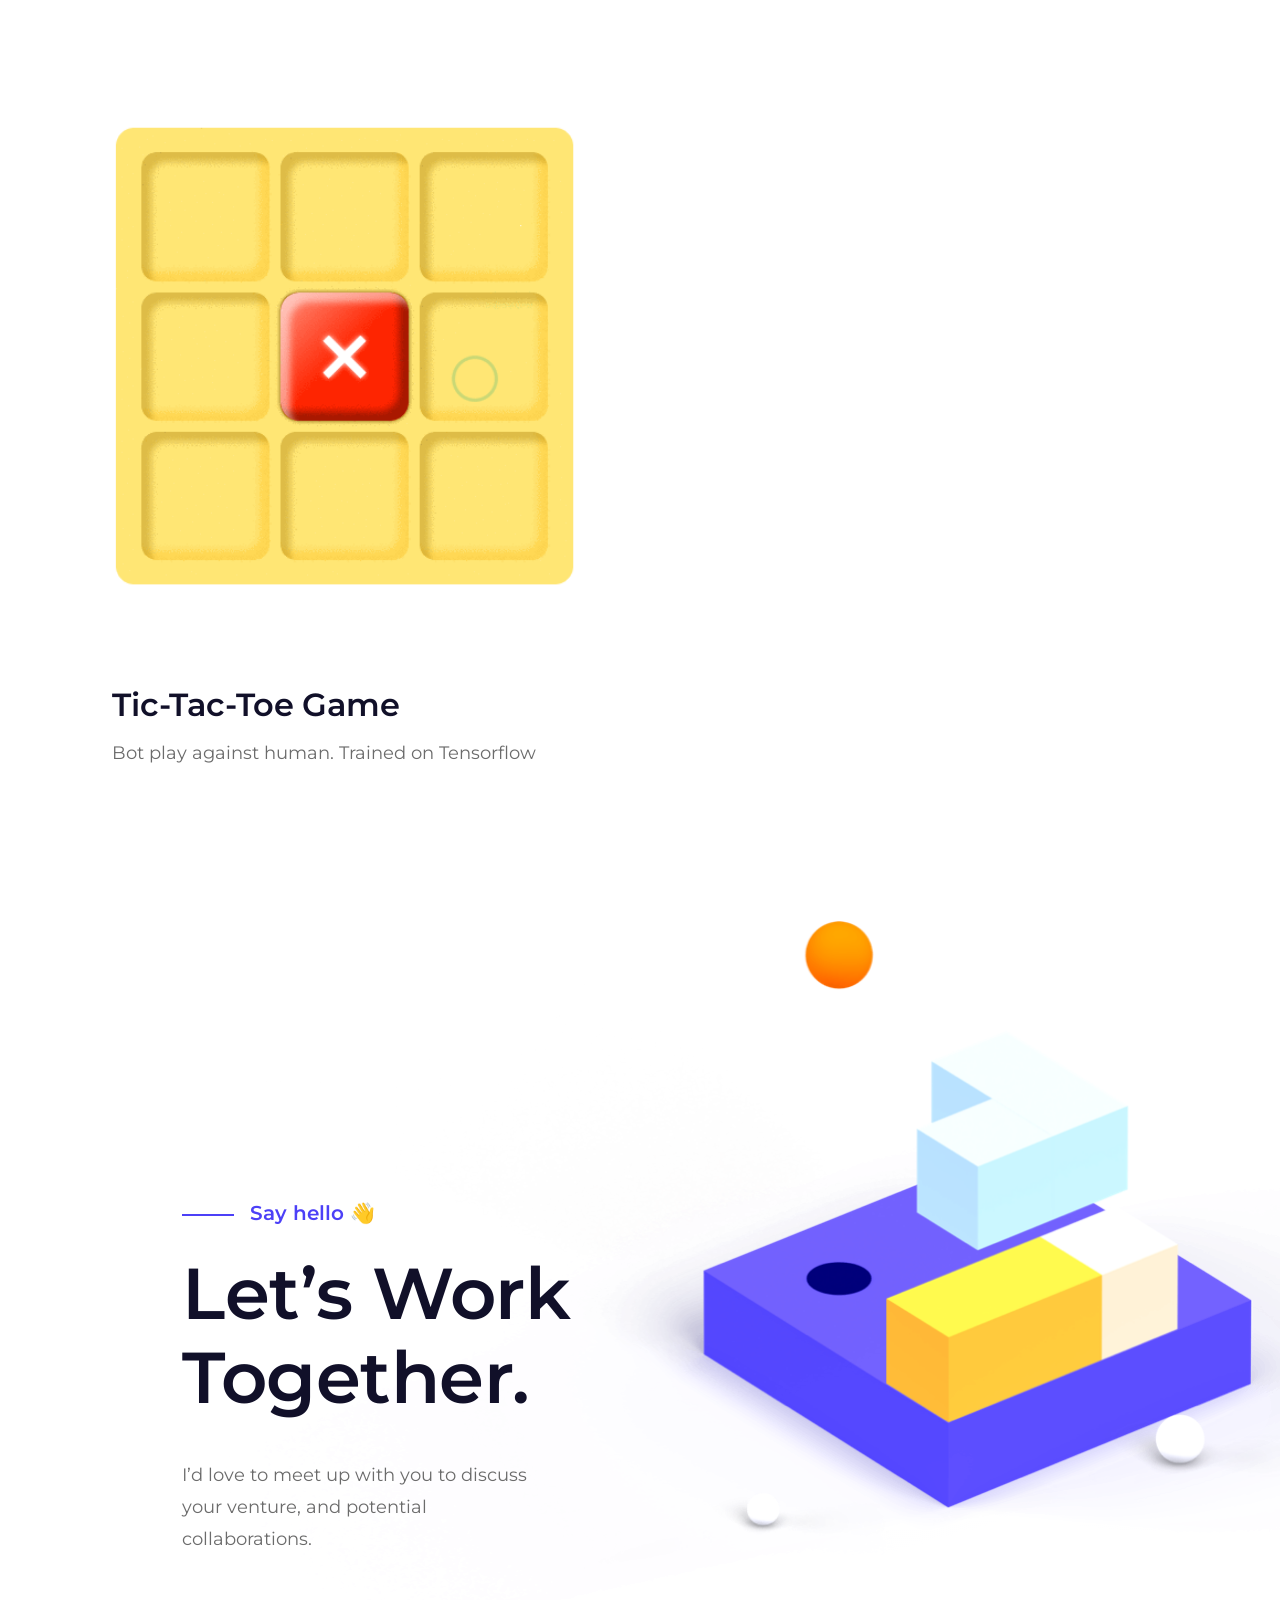
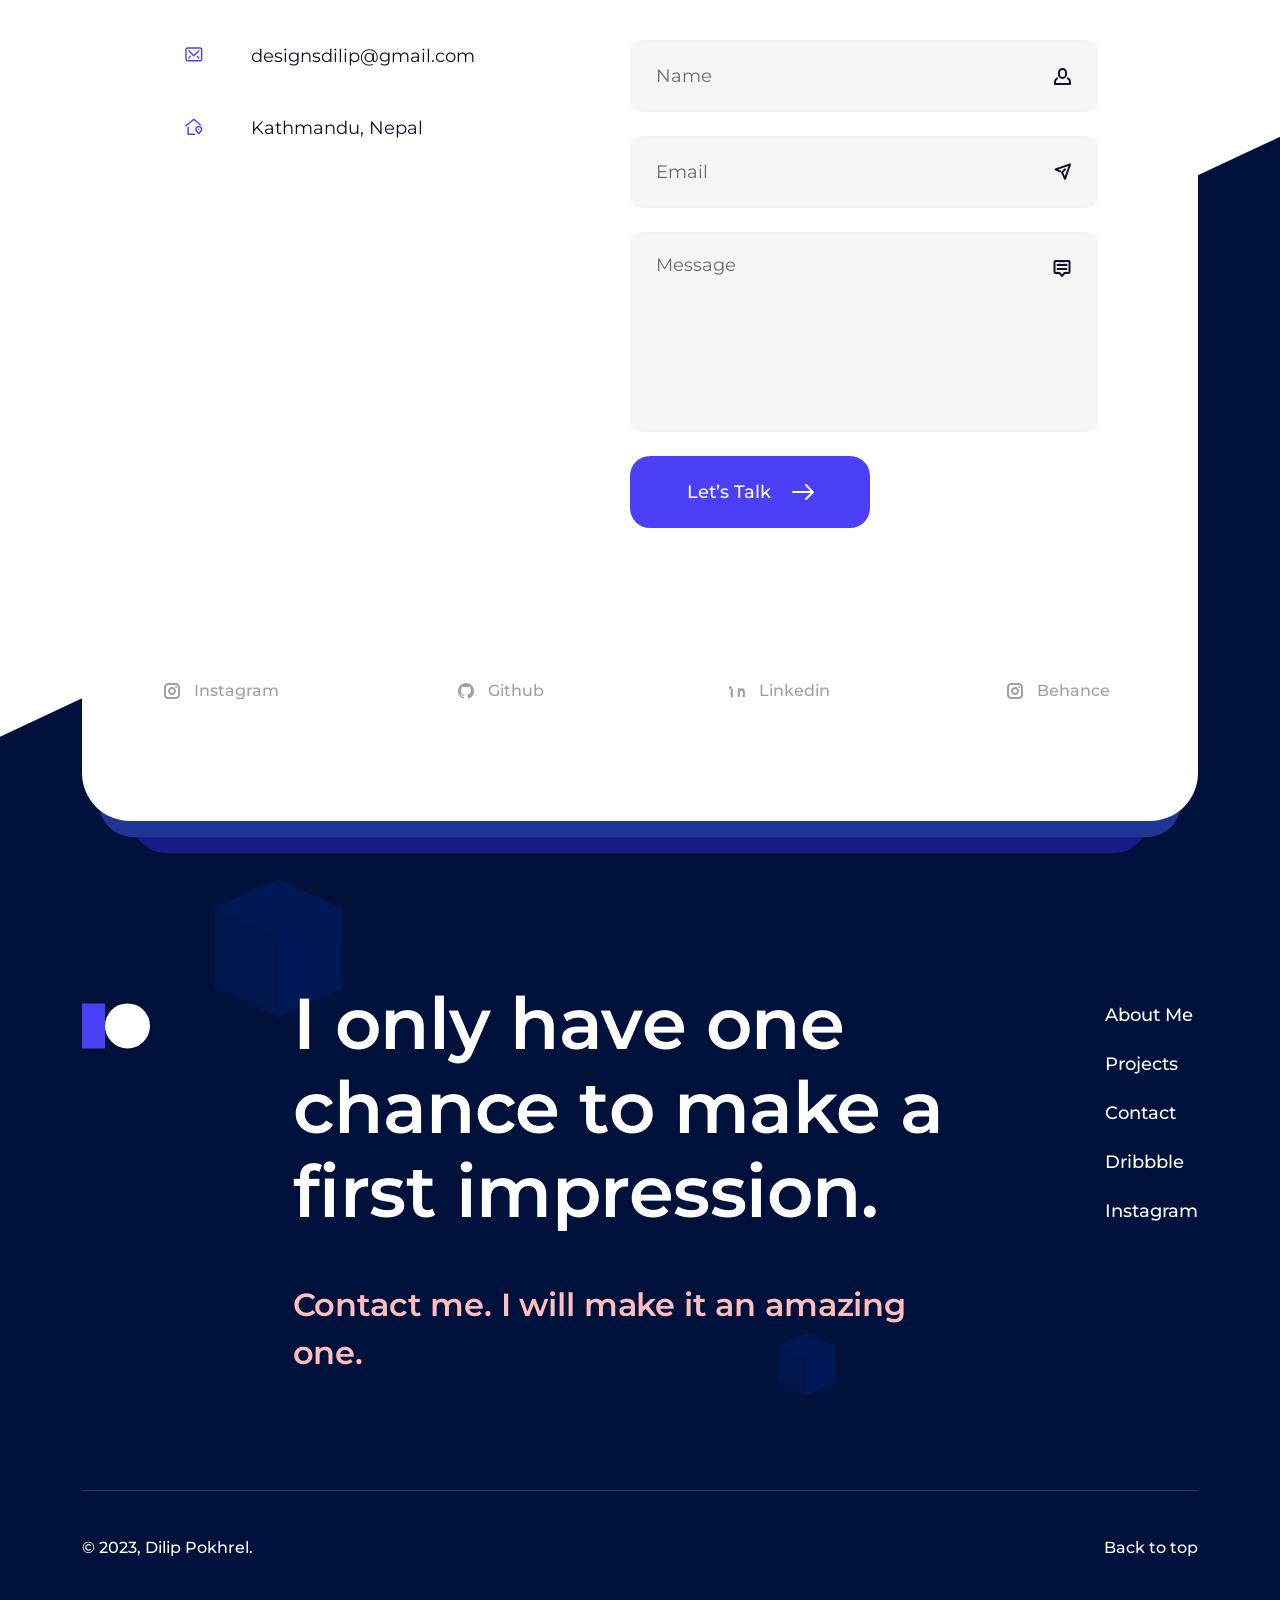
==== commit f92aa193: "added broken links" ====
--- a/eduwise.html
+++ b/eduwise.html
@@ -248,7 +248,7 @@
             <div style="width:100%;margin:auto;margin-top:80px">
                <h1> Tools and Frameworks</h1>
                <p style="font-size:1.2rem;margin-left:3px;margin-top:-2px;opacity:0.8">Django &amp; Tensorflow<br><br></p>
-               <a target="_blank" rel="noreferrer" class="Home_hoverprojectlink__252nt" style="cursor:pointer" href="https://fervent-feynman-dfd9a2.netlify.app/">
+               <a target="_blank" rel="noreferrer" class="Home_hoverprojectlink__252nt" style="cursor:pointer" href="https://github.com/Coder-Dilip/Expense-Management-System">
                   <svg class="MuiSvgIcon-root" focusable="false" viewBox="0 0 24 24" aria-hidden="true" style="margin-top:5px;margin-left:5px;position:relative;top:7px;transform:rotate(-45deg);margin-right:5px">
                      <path d="M3.9 12c0-1.71 1.39-3.1 3.1-3.1h4V7H7c-2.76 0-5 2.24-5 5s2.24 5 5 5h4v-1.9H7c-1.71 0-3.1-1.39-3.1-3.1zM8 13h8v-2H8v2zm9-6h-4v1.9h4c1.71 0 3.1 1.39 3.1 3.1s-1.39 3.1-3.1 3.1h-4V17h4c2.76 0 5-2.24 5-5s-2.24-5-5-5z"></path>
                   </svg>
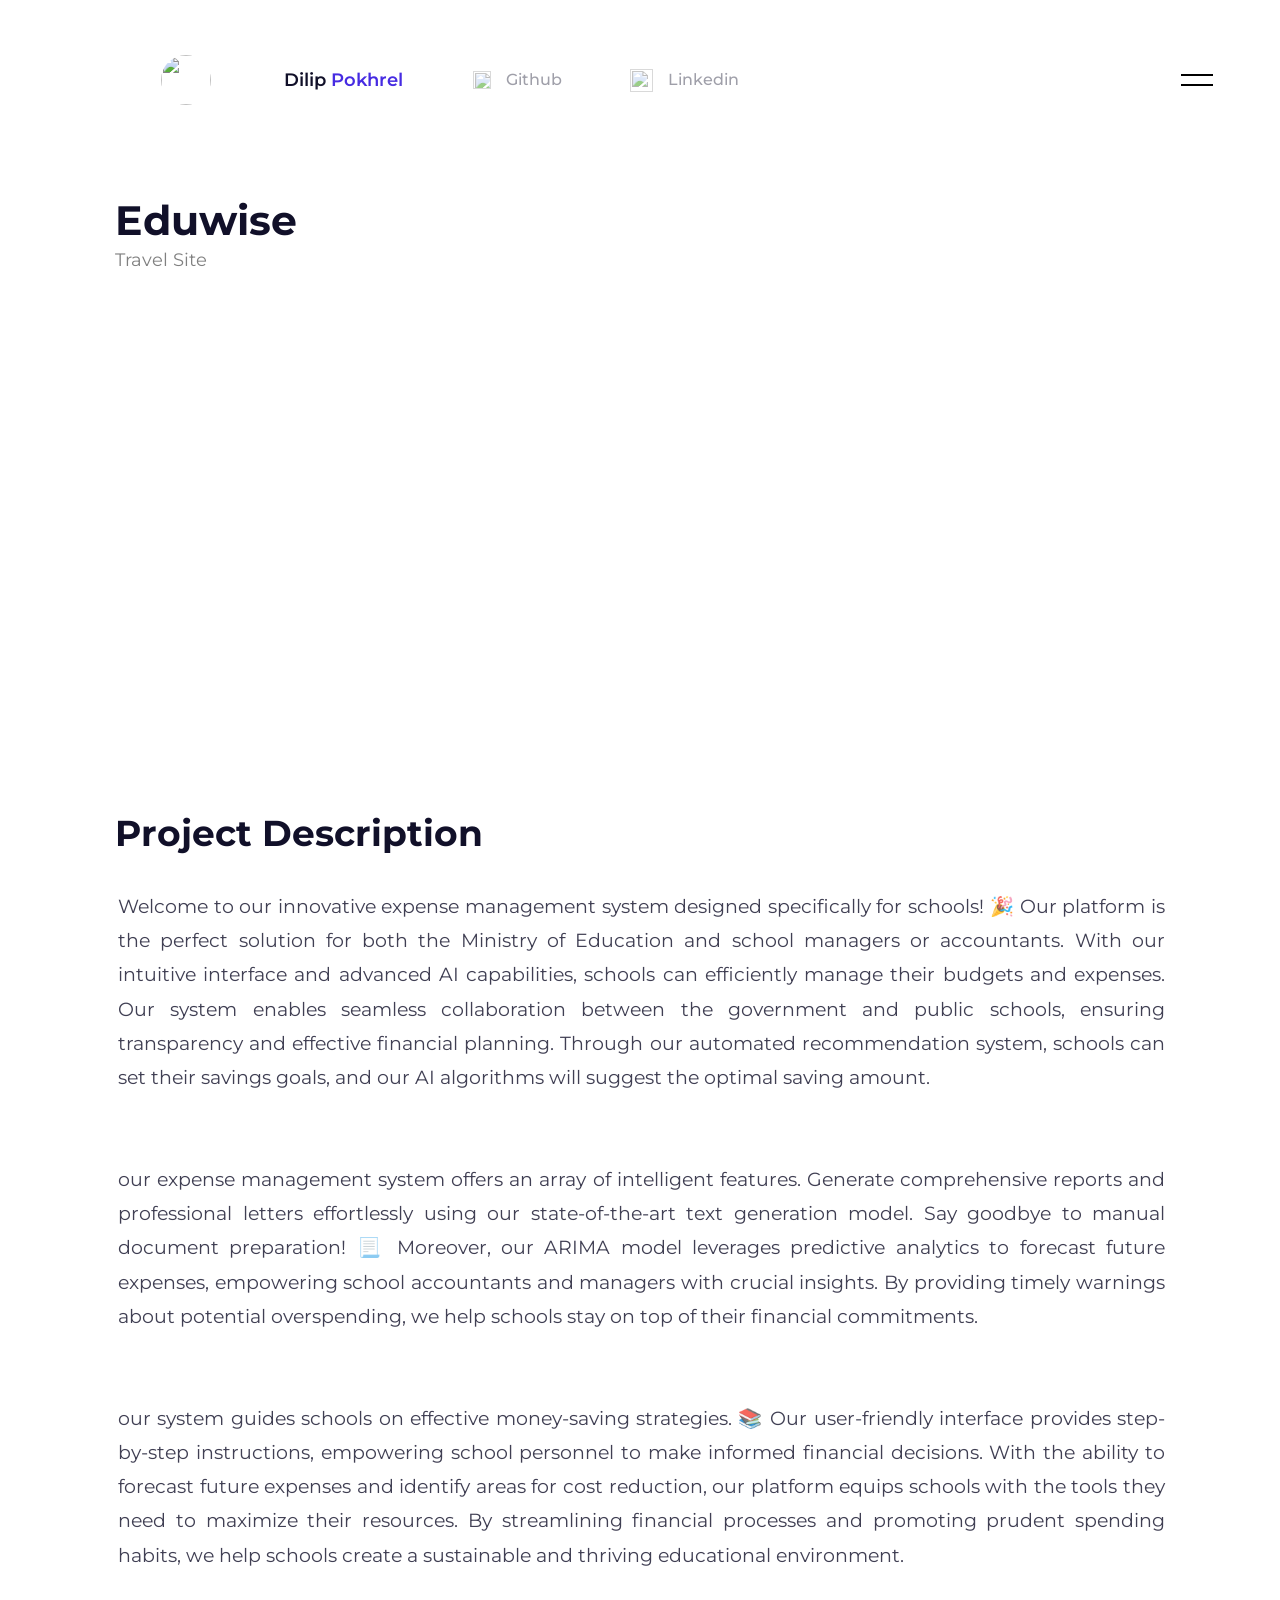
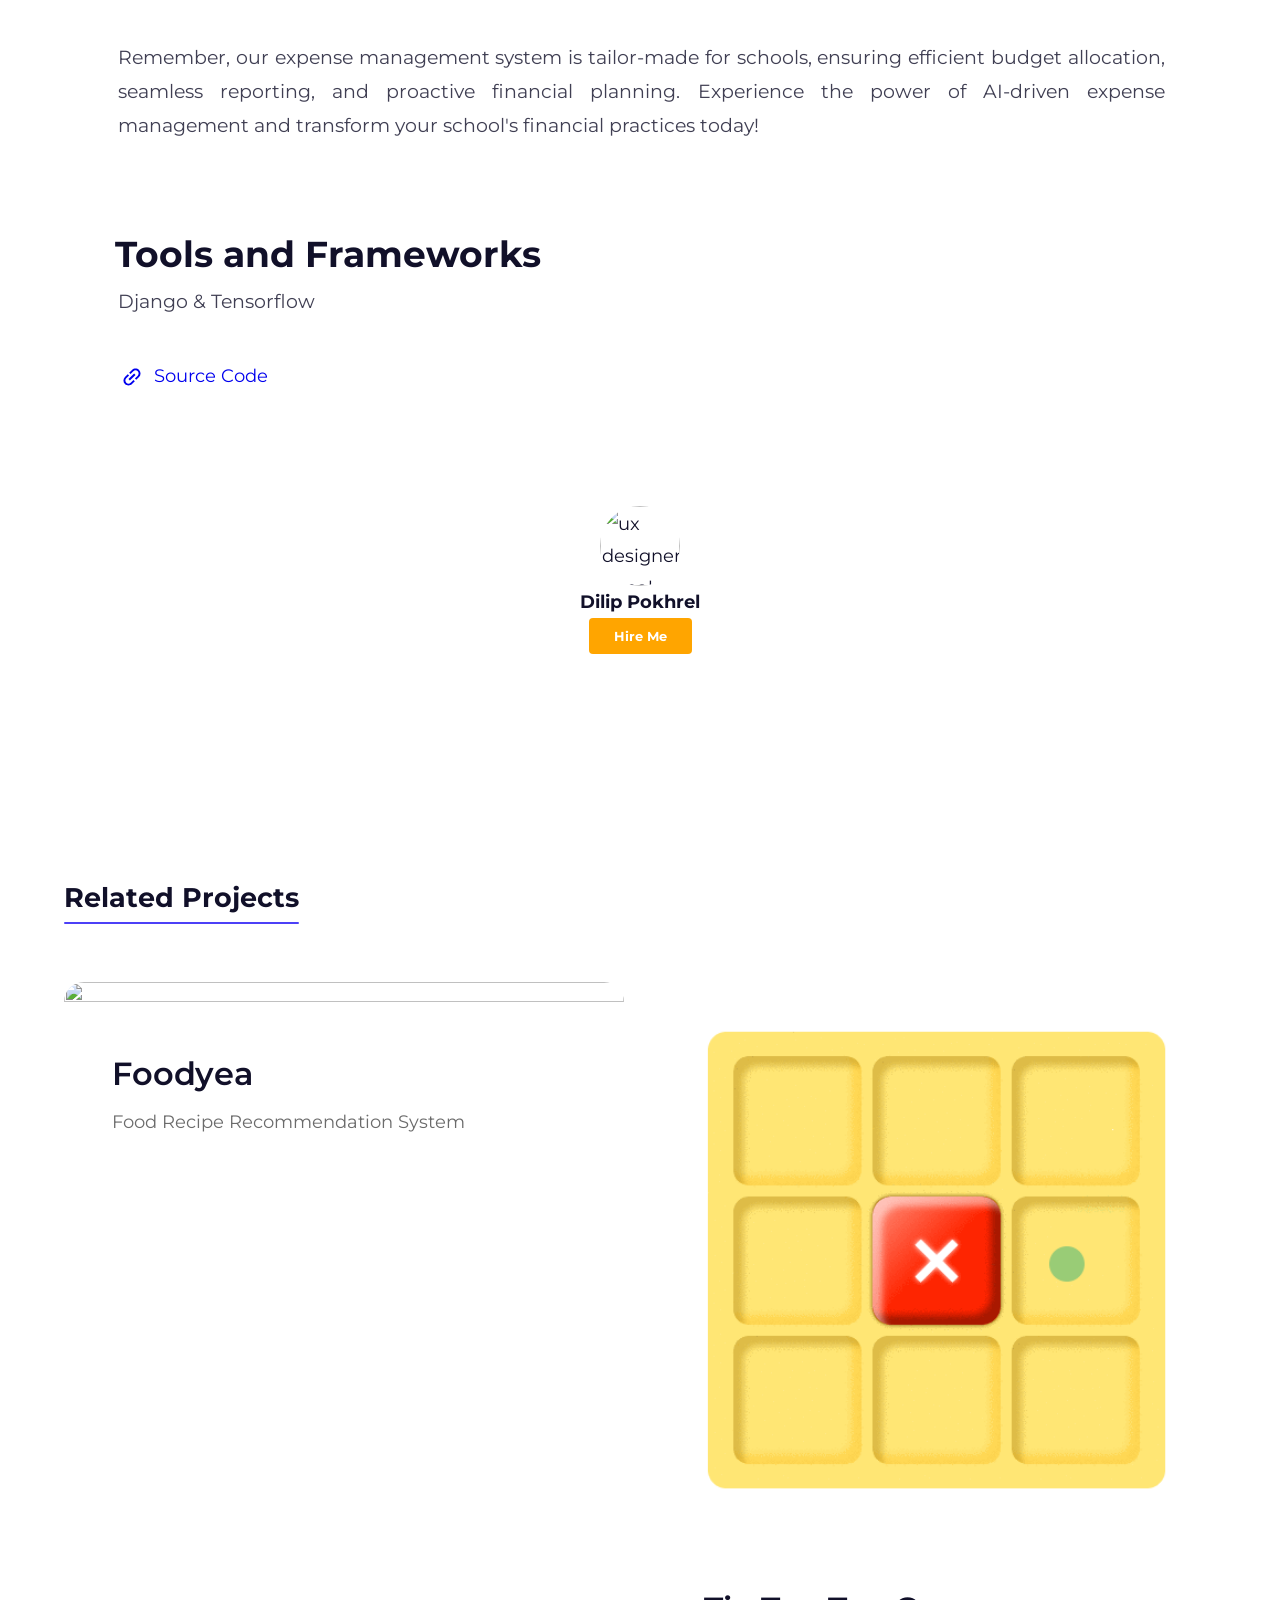
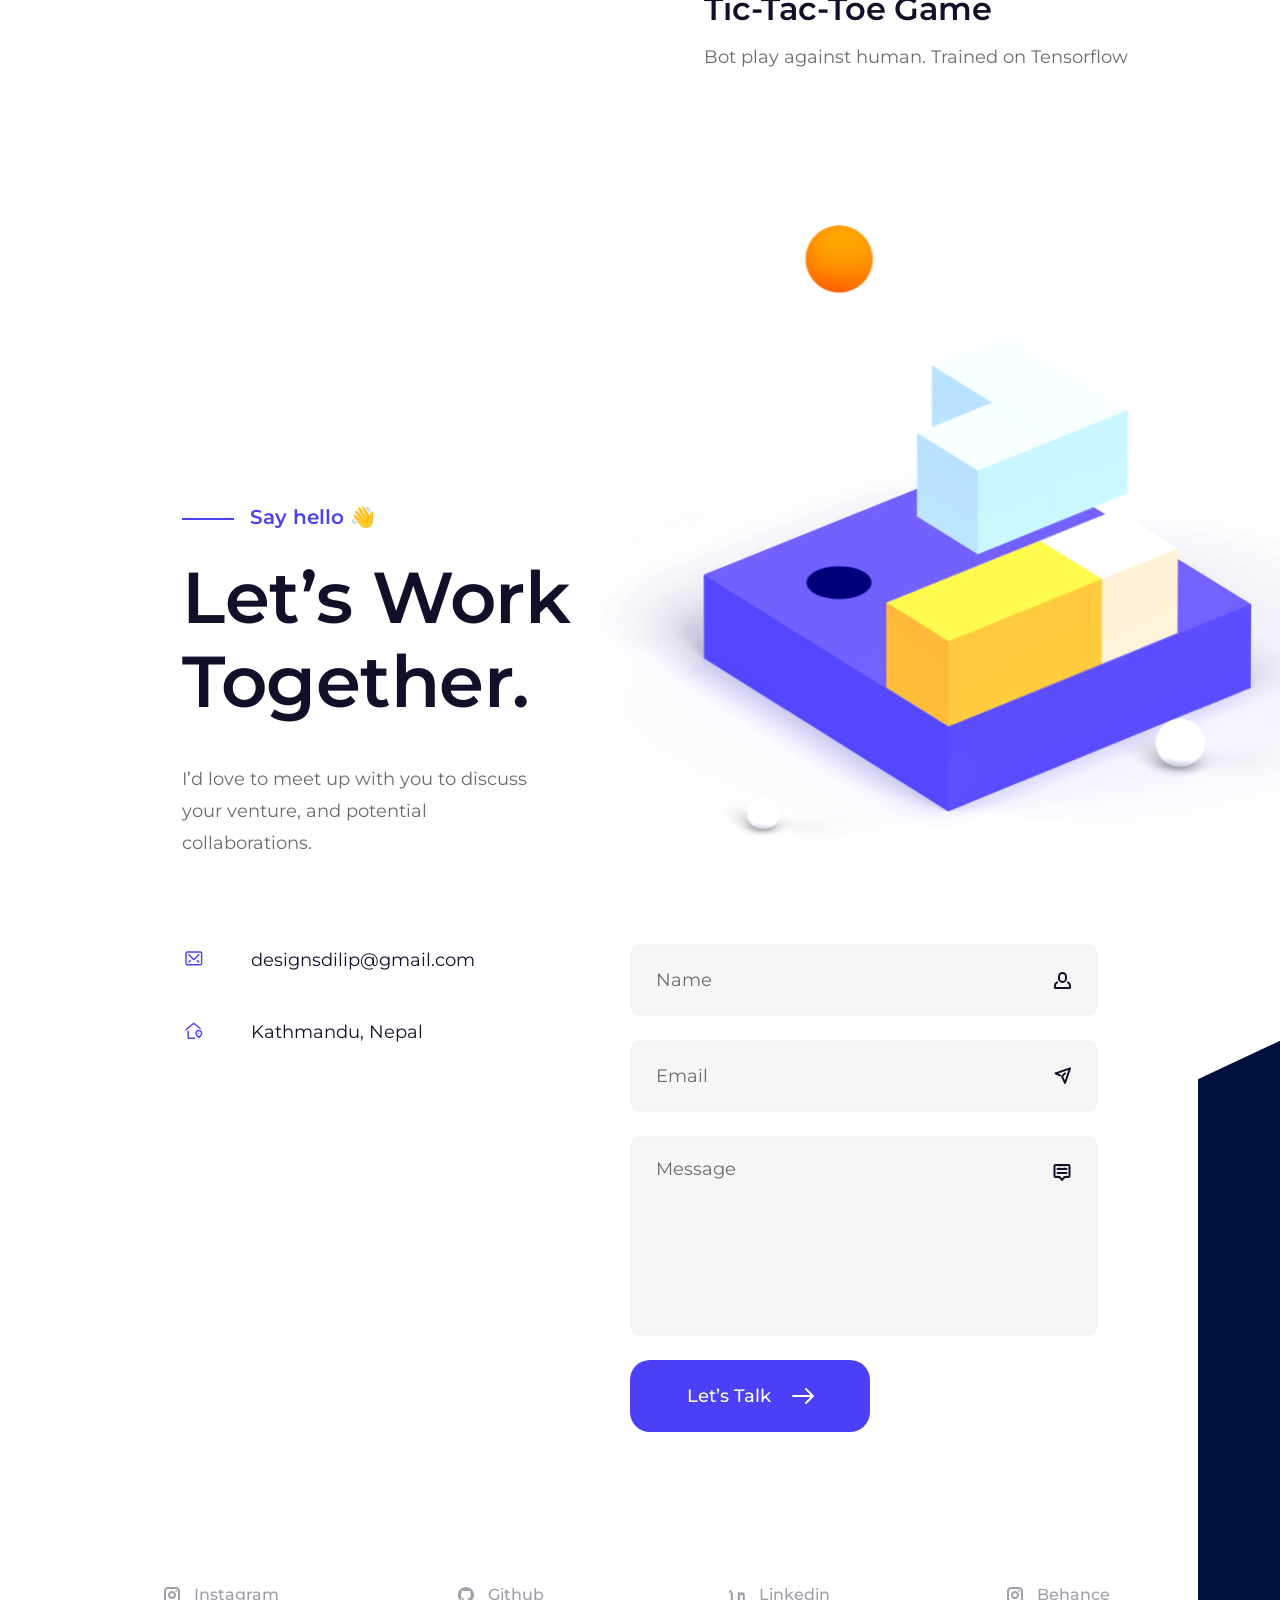
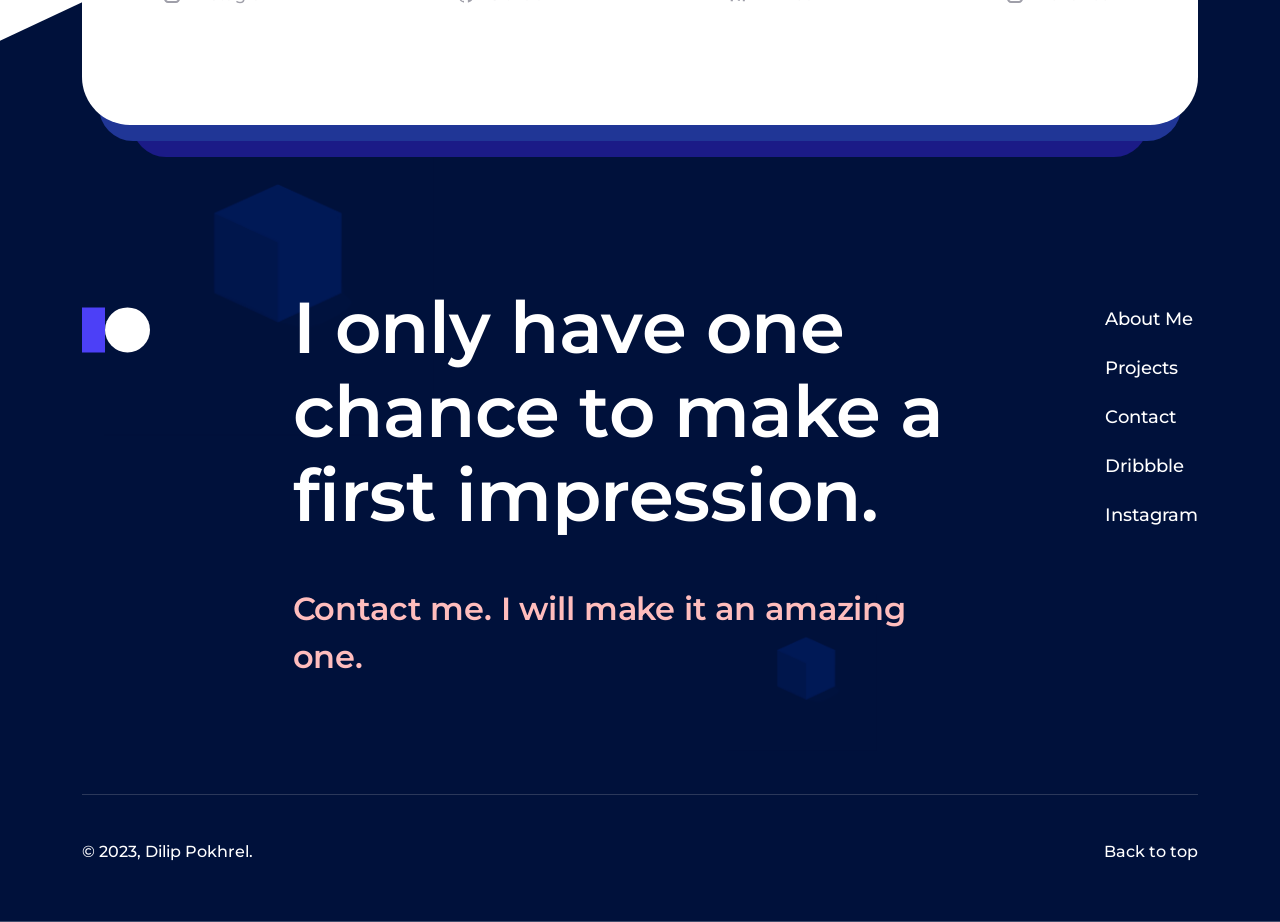
==== commit ce29f044: "fixed broken links" ====
--- a/eduwise.html
+++ b/eduwise.html
@@ -235,15 +235,15 @@
                <h1>Project Description</h1>
                <p style="font-size:1.2rem;margin-left:3px;margin-top:-10px;opacity:0.8;text-align: justify;">
                   <br>
-                  Welcome to our innovative expense management system designed specifically for schools! 🎉 Our platform is the perfect solution for both the Ministry of Education and school managers or accountants. With our intuitive interface and advanced AI capabilities, schools can efficiently manage their budgets and expenses. Our system enables seamless collaboration between the government and public schools, ensuring transparency and effective financial planning. Through our automated recommendation system, schools can set their savings goals, and our AI algorithms will suggest the optimal saving amount. 💡✨
+                  Welcome to our innovative expense management system designed specifically for schools! 🎉 Our platform is the perfect solution for both the Ministry of Education and school managers or accountants. With our intuitive interface and advanced AI capabilities, schools can efficiently manage their budgets and expenses. Our system enables seamless collaboration between the government and public schools, ensuring transparency and effective financial planning. Through our automated recommendation system, schools can set their savings goals, and our AI algorithms will suggest the optimal saving amount. 
 
                  <br><br><br>
-             our expense management system offers an array of intelligent features. 🤖 Generate comprehensive reports and professional letters effortlessly using our state-of-the-art text generation model. Say goodbye to manual document preparation! 📃 Moreover, our ARIMA model leverages predictive analytics to forecast future expenses, empowering school accountants and managers with crucial insights. By providing timely warnings about potential overspending, we help schools stay on top of their financial commitments. 💪
+             our expense management system offers an array of intelligent features.  Generate comprehensive reports and professional letters effortlessly using our state-of-the-art text generation model. Say goodbye to manual document preparation! 📃 Moreover, our ARIMA model leverages predictive analytics to forecast future expenses, empowering school accountants and managers with crucial insights. By providing timely warnings about potential overspending, we help schools stay on top of their financial commitments. 
                   
                  <br><br><br>
-              our system guides schools on effective money-saving strategies. 📚 Our user-friendly interface provides step-by-step instructions, empowering school personnel to make informed financial decisions. With the ability to forecast future expenses and identify areas for cost reduction, our platform equips schools with the tools they need to maximize their resources. By streamlining financial processes and promoting prudent spending habits, we help schools create a sustainable and thriving educational environment. 💰
+              our system guides schools on effective money-saving strategies. 📚 Our user-friendly interface provides step-by-step instructions, empowering school personnel to make informed financial decisions. With the ability to forecast future expenses and identify areas for cost reduction, our platform equips schools with the tools they need to maximize their resources. By streamlining financial processes and promoting prudent spending habits, we help schools create a sustainable and thriving educational environment. 
                   <br><br><br>
-                  Remember, our expense management system is tailor-made for schools, ensuring efficient budget allocation, seamless reporting, and proactive financial planning. Experience the power of AI-driven expense management and transform your school's financial practices today! 🚀</p>
+                  Remember, our expense management system is tailor-made for schools, ensuring efficient budget allocation, seamless reporting, and proactive financial planning. Experience the power of AI-driven expense management and transform your school's financial practices today! </p>
             </div>
             <div style="width:100%;margin:auto;margin-top:80px">
                <h1> Tools and Frameworks</h1>
@@ -269,21 +269,16 @@
       <br><br><br><br><br><br><br>
       <a style="cursor:pointer;margin-left:5%;font-weight: bold;font-size: 1.7rem;" id="ai" class="cases__link active">Related Projects</a>
 <div style="max-width: 100vw;margin:5%">
-      <div id="ai_projects" class="cases__list js-owl" data-items-mobile-portrait="1" data-items-mobile-album="1" data-autoheight><a class="cases__item" data-aos="animation-translate-y" data-aos-delay="" href="/eduwise.html">
-         <div class="cases__preview"><img class="cases__pic lazyload" data-src="./images/eduwise.gif" alt="">
-           <div class="cases__box">View <br>Project</div>
-         </div>
-         <div class="cases__body">
-           <h4 class="cases__info h4">Eduwise</h4>
-           <div class="cases__text">Expense Management System for Schools | AI Powered</div>
-         </div></a><a class="cases__item" data-aos="animation-translate-y" data-aos-delay="200" href="case.html">
+      <div id="ai_projects" class="cases__list js-owl" data-items-mobile-portrait="1" data-items-mobile-album="1" data-autoheight>
+       
+         <a class="cases__item" data-aos="animation-translate-y" data-aos-delay="200" href="foodyea.html">
          <div class="cases__preview"><img class="cases__pic lazyload" data-src="./images/foodyea.gif" alt="">
            <div class="cases__box">View <br>Project</div>
          </div>
          <div class="cases__body">
            <h4 class="cases__info h4">Foodyea</h4>
            <div class="cases__text">Food Recipe Recommendation System</div>
-         </div></a><a class="cases__item" data-aos="animation-translate-y" data-aos-delay="" href="case.html">
+         </div></a><a class="cases__item" data-aos="animation-translate-y" data-aos-delay="" href="tictac.html">
          <div class="cases__preview"><img class="cases__pic lazyload" data-src="./images/tictac.gif" alt="">
            <div class="cases__box">View <br>Project</div>
          </div>
